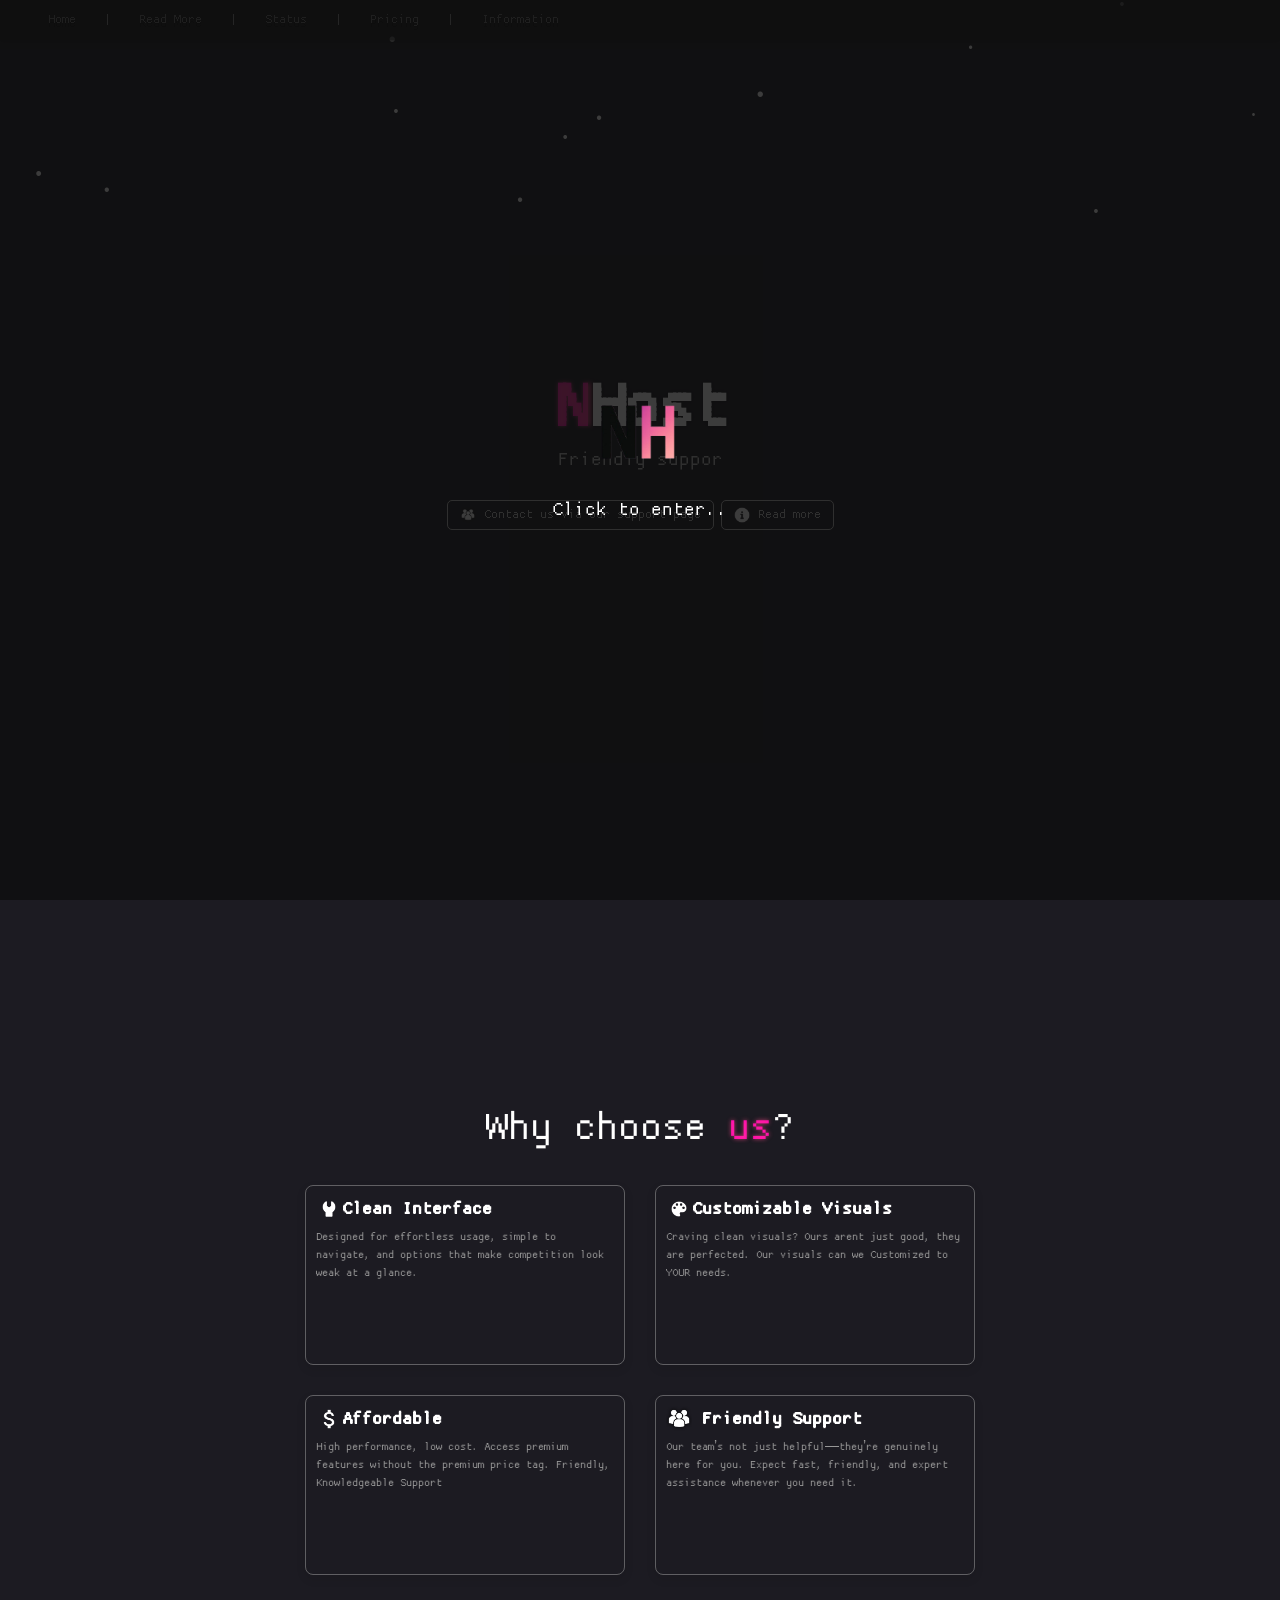
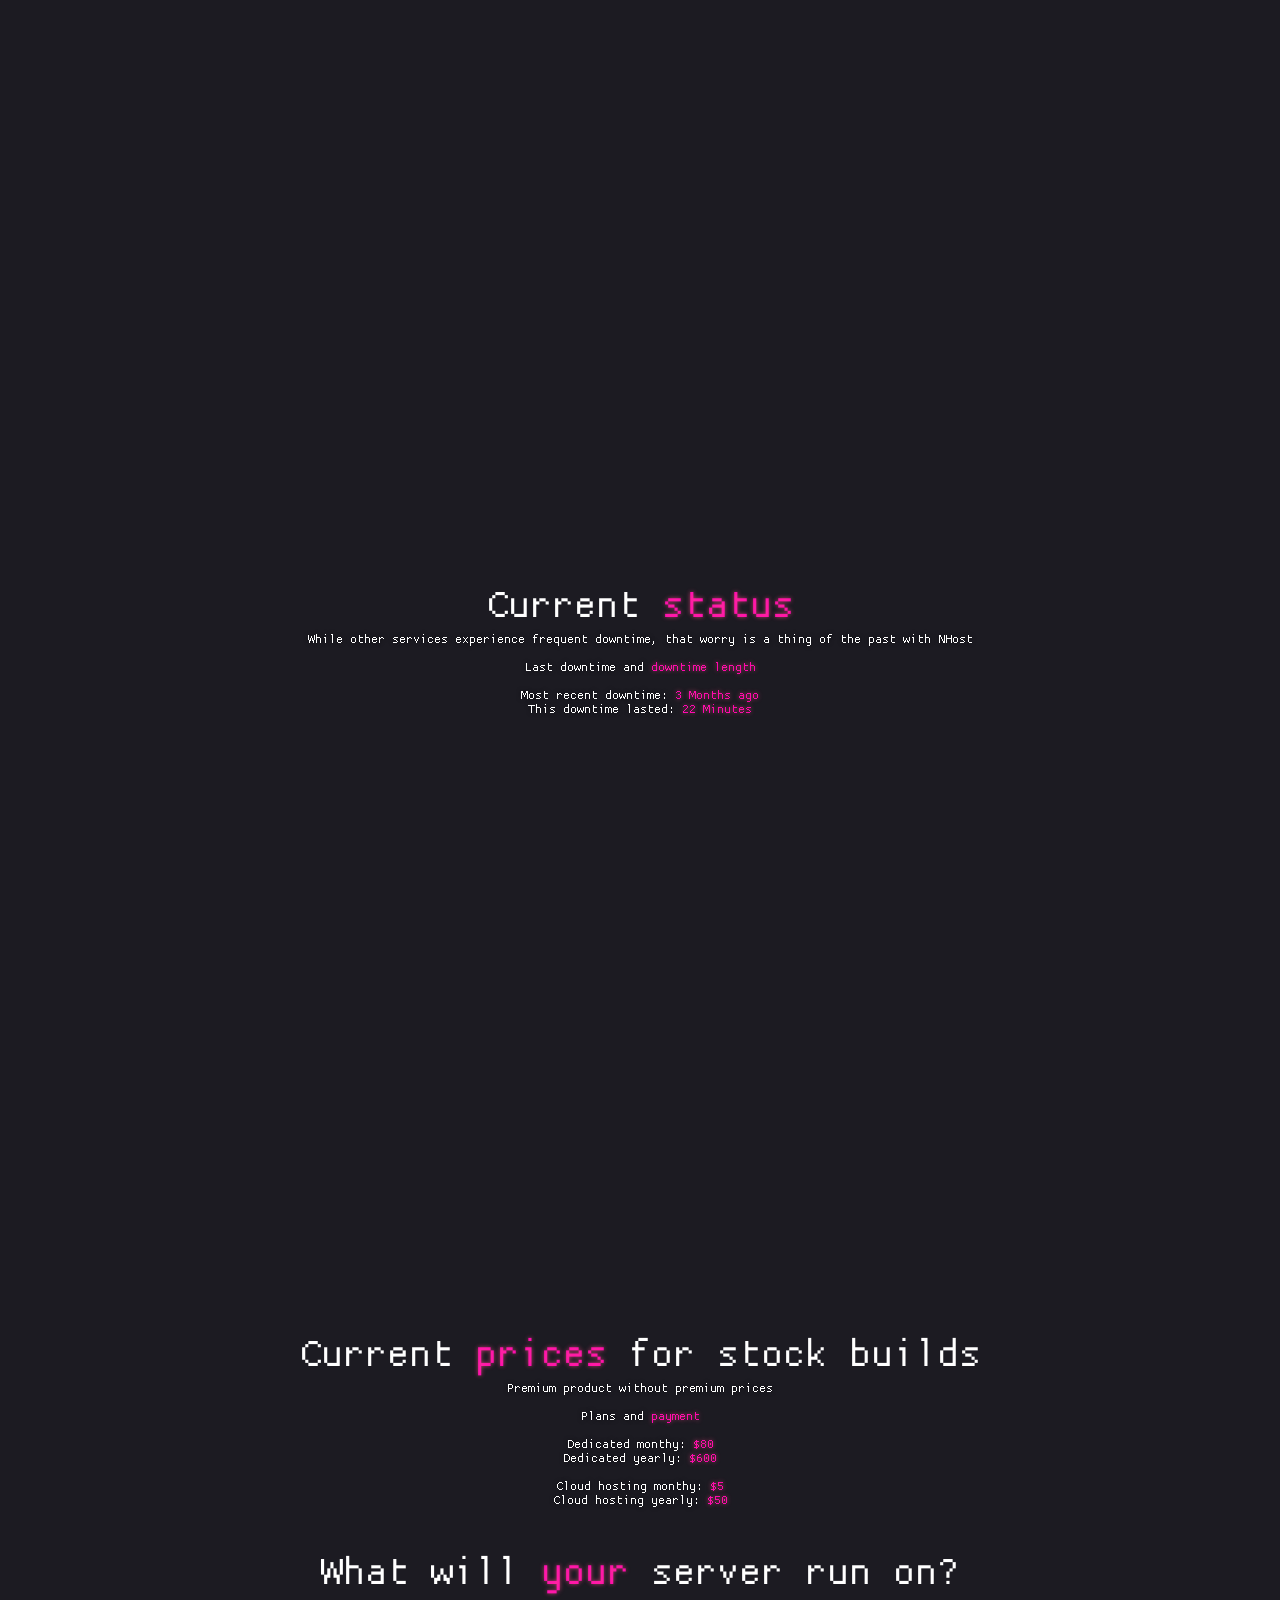
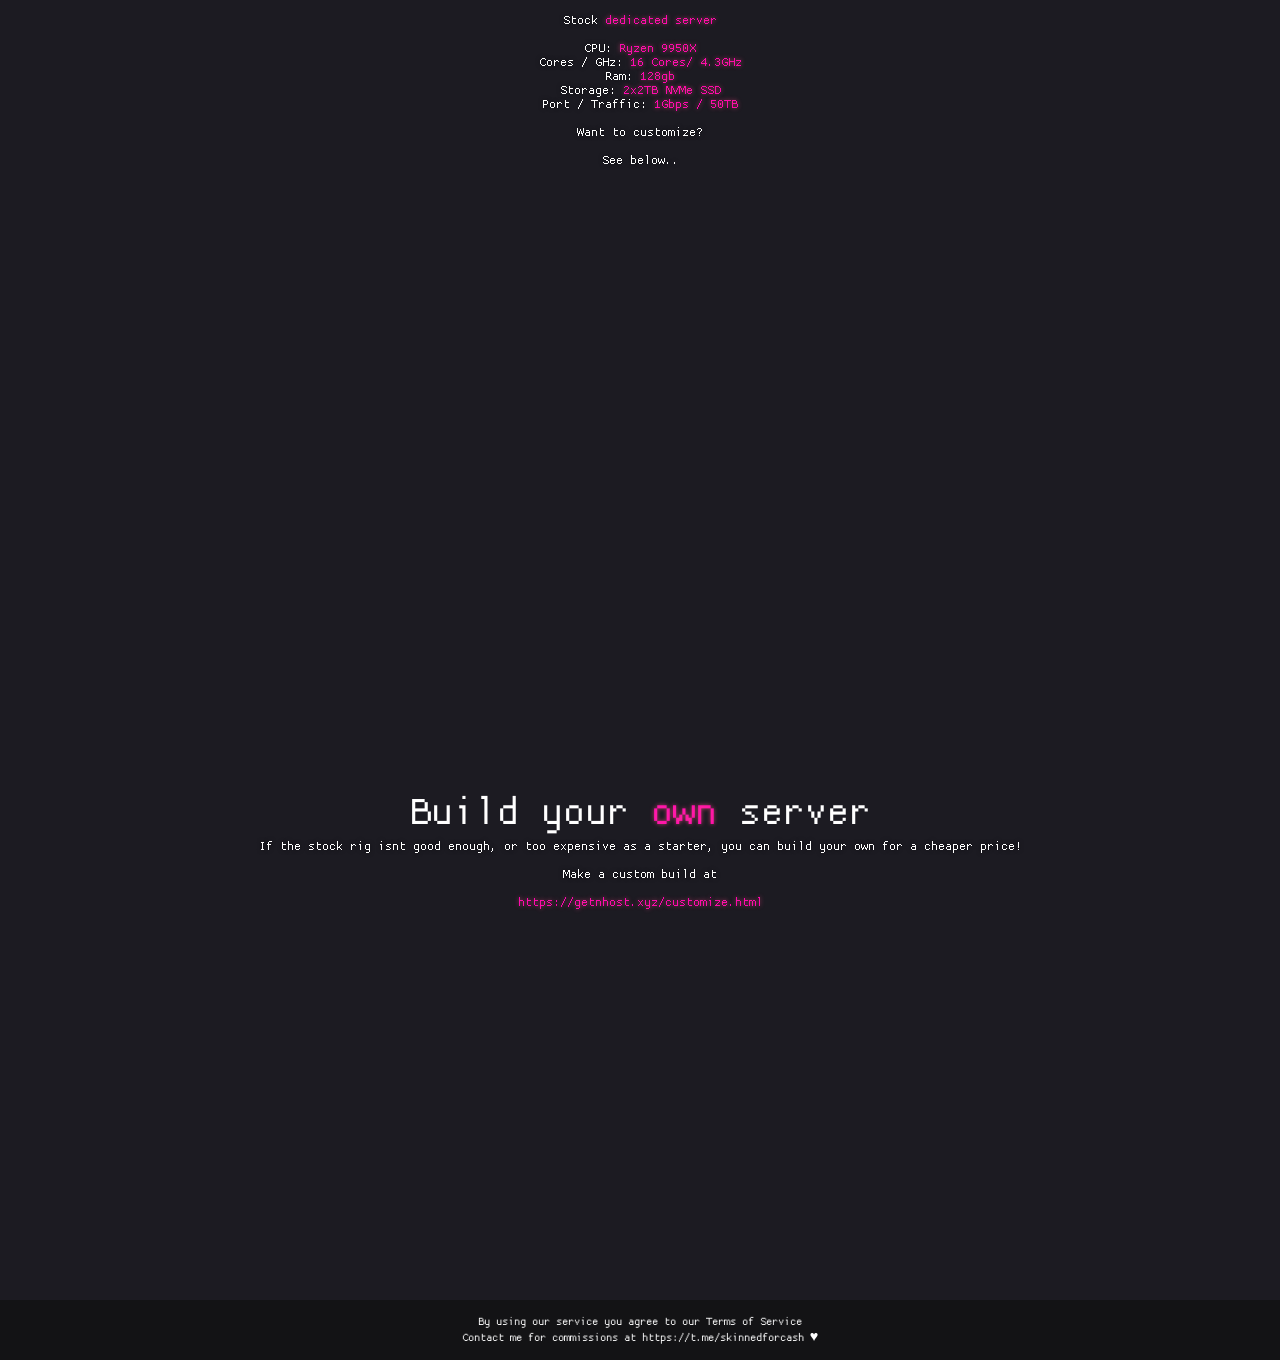
==== index.html @ b9950e57 "Add files via upload" ====
<!DOCTYPE html>
<html lang="en">

<meta http-equiv="content-type" content="text/html;charset=utf-8" />

<head>
  <meta charset="UTF-8" />
  <meta name="viewport" content="width=device-width, initial-scale=1.0" />
  <title>NHost | home
  </title>
  <link rel="stylesheet" href="files/style.css" />
</head>

<body>
  <!-- overlay -->
  <div class="overlay" id="enter">
    <img src="images/image2.png" alt="logo n shi" />
    Click to enter..
  </div>
  <!-- top bar -->
  <div class="top-bar">
    <div class="button-group">

      <button onclick="scroll_to_home_container()">
        Home
      </button>

      <span class="separator">|</span>

      <button onclick="scroll_to_features_container()">
        Read More
      </button>

      <span class="separator">|</span>

      <button onclick="scroll_to_status_container()">
        Status
      </button>

      <span class="separator">|</span>
        <button onclick="scroll_to_pricing_container()">
        Pricing
      </button>

      <span class="separator">|</span>
        <button onclick="scroll_to_information_container()">
        Information
      </button>
    </div>
  </div>

  <!-- start (buttons nd logo shi) -->
  <div class="container" id="home">
    <h1 class="main-title"><span class="gradient">N</span><span class="shadow">Host</span></h1>
    <p class="type"> ... </p>

    <div class="buttons">
      <button class="discord" onclick="window.location.href='mailto:oxycontin@pasted-detected.online'">
        <img src="images/discord_image_2.png" alt="dc" class="button-icon" />
        Contact us via our support page 
      </button>

      <button class="discord" onclick="scroll_to_features_container()">
        <img src="images/info_icon.png" alt="i" class="button-icon" />
        Read more
      </button>
    </div>
  </div>

  <!-- middle (features ig?) -->
  <div class="container" id="features">
    <p class="sub-title"> Why choose <span class="gradient">us</span>?</p>
    <p class="text"></p>

    <div class="grid">
      <div class="block" data-title="one" data-info1="first" data-info2="second">
        <div class="text-container">
          <div class="title"><img src="images/idk_icon.png" alt="dc" class="icon" />Clean Interface</div>
          <div class="info">Designed for effortless usage, simple to navigate, and options that make competition look weak at a glance.
          </div>
        </div>
      </div>

      <div class="block" data-title="two" data-info1="first" data-info2="second">
        <div class="text-container">
          <div class="title"><img src="images/art_icon.png" alt="dc" class="icon" />Customizable Visuals</div>
          <div class="info">Craving clean visuals? Ours arent just good, they are perfected. Our visuals can we Customized to YOUR needs.</div>
        </div>
      </div>

      <div class="block" data-title="three" data-info1="first" data-info2="second">
        <div class="text-container">
          <div class="title"><img src="images/money_icon.png" alt="dc" class="icon" />Affordable</div>
          <div class="info">High performance, low cost. Access premium features without the premium price tag. Friendly,
            Knowledgeable Support</div>
        </div>
      </div>

      <div class="block" data-title="three" data-info1="first" data-info2="second">
        <div class="text-container">
          <div class="title"><img src="images/discord_image_2.png" alt="dc" class="icon" /> Friendly Support</div>
          <div class="info">Our team’s not just helpful—they’re genuinely here for you. Expect fast, friendly, and
            expert assistance whenever you need it.</div>
        </div>
      </div>
    </div>
  </div>

  <!-- end (status nd prices and uh yah) -->
  <div class="container" id="status">
    <p class="sub-title">Current <span class="gradient">status</span></p>
    <p class="text"></p>
    <div>
        <p class="text">While other services experience frequent downtime, that worry is a thing of the past with NHost</p>
        <div>
          <br>
            <p class="text">Last downtime and<span class="gradient"> downtime length </span></p>
            <br>
            <p class="text">Most recent downtime:<span class="gradient"> 3 Months ago</span></p>
            <p class="text">This downtime lasted: <span class = "gradient">22 Minutes</span></p>
          </div>  
    </div>
  </div>

  <div class="container" id="Pricing">
    <p class="sub-title">Current <span class="gradient">prices </span>for stock builds</p>
    <p class="text"></p>
    <div>
        <p class="text">Premium product without premium prices</p>
        <div>
          <br>
            <p class="text">Plans and<span class="gradient"> payment</span></p>
            <br>
            <p class="text">Dedicated monthy:<span class="gradient"> $80</span></p>
            <p class="text">Dedicated yearly: <span class = "gradient"> $600</span></p>
            <br>
            <p class="text">Cloud hosting monthy:<span class="gradient"> $5</span></p>
            <p class="text">Cloud hosting yearly: <span class = "gradient"> $50</span></p>
        </div>  
    </div>
    <br>
    <br>
    <br>
    <p class="sub-title">What will <span class="gradient">your</span> server run on?</p>
    <p class="text"></p>
    <div>
        <div>
          <br>
            <p class="text">Stock<span class="gradient"> dedicated server</span></p>
            <br>
            <p class="text">CPU:<span class="gradient"> Ryzen 9950X</span></p>
            <p class="text">Cores / GHz: <span class = "gradient"> 16 Cores/ 4.3GHz</span></p>
            <p class="text">Ram: <span class = "gradient"> 128gb</span></p>
            <p class="text">Storage: <span class = "gradient"> 2x2TB NVMe SSD</span></p>
            <p class="text">Port / Traffic: <span class = "gradient"> 1Gbps / 50TB</span></p>
          <br>
          <p class="text">Want to customize?</p>
            <br>
          <p class="text">See below..</p>
        </div>  
    </div>
  </div>

   <div class="container" id="information">
    <p class="sub-title">Build your <span class="gradient">own</span> server</p>
    <p class="text"></p>
    <div>
        <p class="text">If the stock rig isnt good enough, or too expensive as a starter, you can build your own for a cheaper price!</p>
        <div>
          <br>
            <p class="text">Make a custom build at</p>
            <br>
            <p class="gradient">https://getnhost.xyz/customize.html</p> <!-- im not coding ts LOL, idk how to do dropdowns in HTML -->
          </div>  
    </div>
  </div>

  <!-- footer (TOS stuffs)-->
  <footer class="footer">
    <p>By using our service you agree to our Terms of Service</p>
    <p>Contact me for commissions at https://t.me/skinnedforcash ♥</p>
  </footer>

  <script src="files/snow.js"></script>
  <script src="files/main.js"></script>
</body>

</html>
---- files/style.css ----
@font-face {
  font-family: 'font1';
  src: url('../fonts/ProggyClean.ttf') format('truetype');
  font-weight: normal;
  font-style: normal;
}

@font-face {
  font-family: 'font2';
  src: url('../fonts/smallest_pixel-7.ttf') format('truetype');
  font-weight: normal;
  font-style: normal;
}

* {
  margin: 0;
  padding: 0;
  box-sizing: border-box;
}

body, html {
  background-color: #1c1b22;
  height: 100%;
  font-family: 'font1', sans-serif;
  color: #bdbdbd;
}

.container {
  height: 100%;
  align-items: center;
  justify-content: center;
  text-align: center;
  padding: 20px;
  display: flex;
  flex-direction: column;
}

.overlay {
  position: fixed;
  top: 0;
  left: 0;
  width: 100vw;
  height: 100vh;
  background: rgba(14, 14, 14, 0.808);
  display: flex;
  flex-direction: column;
  justify-content: center;
  align-items: center;
  color: white;
  font-size: clamp(12px, 10vw, 24px);
  z-index: 9999;
  transition: opacity 0.5s ease;
  cursor: pointer;
}

.overlay img {
  max-width: 120px;
  margin-bottom: 20px;
  user-select: none;
  pointer-events: none
}
  
.overlay.fade-out {
  opacity: 0;
  pointer-events: none;
}

.top-bar {
  position: fixed;
  top: 0;
  left: 0;
  width: 100%;
  z-index: 1000;
  display: flex;
  align-items: center;
  padding: 0.3rem 2rem;
  background-color: #111111b3;
  box-shadow: 0 2px 5px #111111b3
}

.button-group {
  display: flex;
  align-items: center; /* ensures vertical centering */
  gap: 0.5rem;
}

.button-group button {
  font-family: "font1", monospace;
  padding: 0.5rem 1rem;
  font-size: 1rem;
  border: none;
  border-radius: 4px;
  cursor: pointer;
  background-color: transparent;
  color: rgb(107, 107, 107);
  text-shadow: #0000007c 0 4px;
  transition: color 0.3s;
  transition: text-shadow 0.3s;
}

.separator {
  display: flex;
  align-items: center;
  justify-content: center;
  height: 100%;
  color: #888;
  font-size: 1rem;
  padding: 0 0.25rem;
}

.button-group button:hover {
  color: #FF00B9;
  text-shadow: #FF00B9 0 0 4px;
}

.main-title {
  font-size: clamp(40px, 10vw, 80px);
  color: #ffffff;
  line-height: 1;
  margin-bottom: 0;
}

.sub-title {
  font-size: clamp(25px, 10vw, 50px);
  color: #fff;
  line-height: 1;
  text-align: center;
}

.text {
  color: #ffffff;
  font-size: 0.8  rem;
  font-family: "font1", monospace;
  text-shadow: 0 0 4px rgba(7, 7, 7, 0.568);
}

.type {
  font-size: clamp(12px, 10vw, 24px);
  color: #bdbdbd;
  margin-bottom: 30px;
  text-align: center;
  white-space: normal;
}

.discord {
  font-size: 1rem;
  font-family: 'font1', sans-serif;
  background-color: transparent;
  color: #bdbdbd;
  border: 1px solid #bdbdbd;
  padding: 6px 12px;
  border-radius: 5px;
  cursor: pointer;
  transition: border 0.3s ease, transform 0.2s ease;
  display: inline-flex;
  align-items: center;
  gap: 8px;
}

.discord:hover {
  border: 1px solid #7bafe5;
  color: #7bafe5;
  text-shadow: 0 0 4px #7bafe5;
}

.discord .button-icon {
  width: 16px;
  height: 16px;
  transition: transform 0.3s ease, filter 0.3s ease;
}

.discord:hover .button-icon {
  filter: invert(33%) sepia(100%) saturate(500%) hue-rotate(180deg) brightness(90%);
  transform: scale(1.1);
}

.gradient {
  background: linear-gradient(270deg, #ff0080, #FF00B9);
  text-shadow: 0 0 4px rgba(255, 72, 139, 0.7);
  background-size: 800% 800%;
  -webkit-background-clip: text;
  -webkit-text-fill-color: transparent;
  animation: shift 10s ease infinite;
}

.shadow {
  text-shadow: 0 0 4px rgba(0, 0, 0, 0.54);
}

.grid {
  display: grid;
  grid-template-columns: repeat(2, 320px);
  grid-template-rows: repeat(2, 180px);
  gap: 30px;
  margin-top: 30px;
  padding-bottom: 20px;
}

.block {
  background: transparent;
  border: 1px solid #9999998a;
  border-radius: 8px;
  box-shadow: 0 4px 10px rgba(0,0,0,0.1);
  padding: 10px 10px;
  display: flex;
  align-items: flex-start;
  gap: 10px;
  cursor: pointer;
  transition: box-shadow 0.2s ease;
  transition: border 0.5s ease;
}

.text-container {
  display: flex;
  flex-direction: column;
  justify-content: flex-start;
  user-select: none;
}

.block .title {
  text-align: left;
  font-size: 22px;
  font-weight: 700;
  margin-bottom: 6px;
  line-height: 1.2;
  color: #fff;
}

.block .icon {
  color: #ff0000;
  width: 26px;
  height: 26px;
  display: inline-flex;
  align-items:normal;
  justify-content: center;
  vertical-align: middle;
}

.block .info {
  text-align: left;
  font-size: 14px;
  color: #999;
  line-height: 1.3;
  margin-bottom: 4px;
}

.block:hover {
  border: 1.4px solid #FF00B988;
  box-shadow: 0 10px 20px rgba(0,0,0,0.2);
  transition: border 0.5s ease;
}

.block:hover .icon {
  filter: invert(25%) sepia(79%) saturate(5982%) hue-rotate(320deg) brightness(90%) contrast(91%);
  transform: scale(1.1);
  transition: filter 0.5s ease;
}

.block:hover .title {
  color: #dc5662;
  text-shadow: 0 0 4px rgba(255, 72, 139, 0.7);
  transition: color 0.5s ease;
}

.block:hover .info {
  color: #ffffff;
  text-shadow: 0 0 4px rgba(7, 7, 7, 0.568);
  transition: color 0.5s ease;
}

.area {
  border: 1px solid #9999998a;
  display: flex;
  justify-content: space-between;
  align-items: flex-start;
  background-color: transparent;
  border-radius: 12px;
  box-shadow: 0 4px 8px #0000002d;
  padding: 20px;
  margin-bottom: 20px;
  margin-top: 25px;
  transition: border 0.5s ease;
  transition: box-shadow 0.5s ease;
}

.area:hover {
  border: 1.4px solid #FF00B988;
  box-shadow: 0 10px 20px #FF00B941;
}

.area img {
  width: 70px;
  height: 70px;
  border-radius: 8px;
  object-fit: cover;
  margin-right: 20px;
}

.content {
  flex-grow: 1;
}

.content .title {
  text-align: left;
  color: #fff;
  text-shadow: 0 0 4px #202020;
  transition: color 0.5s ease;
  transition: text-shadow 0.5s ease;
}

.area:hover .title {
  color: #dc5662;
  text-shadow: 0 0 4px #FF00B9;
}

.status {
  text-align: right;
}

.status span {
  display: block;
  margin-bottom: 4px;
}

.footer {
  text-align: center;
  padding: 1rem;
  color: #fff;
  background-color: #111111b3;
  font-size: 0.9rem;
  position: relative;
  z-index: 10;
}

@keyframes shift {
  0% {
    background-position: 0% 50%;
  }
  50% {
    background-position: 100% 50%;
  }
  100% {
    background-position: 0% 50%;
  }
}
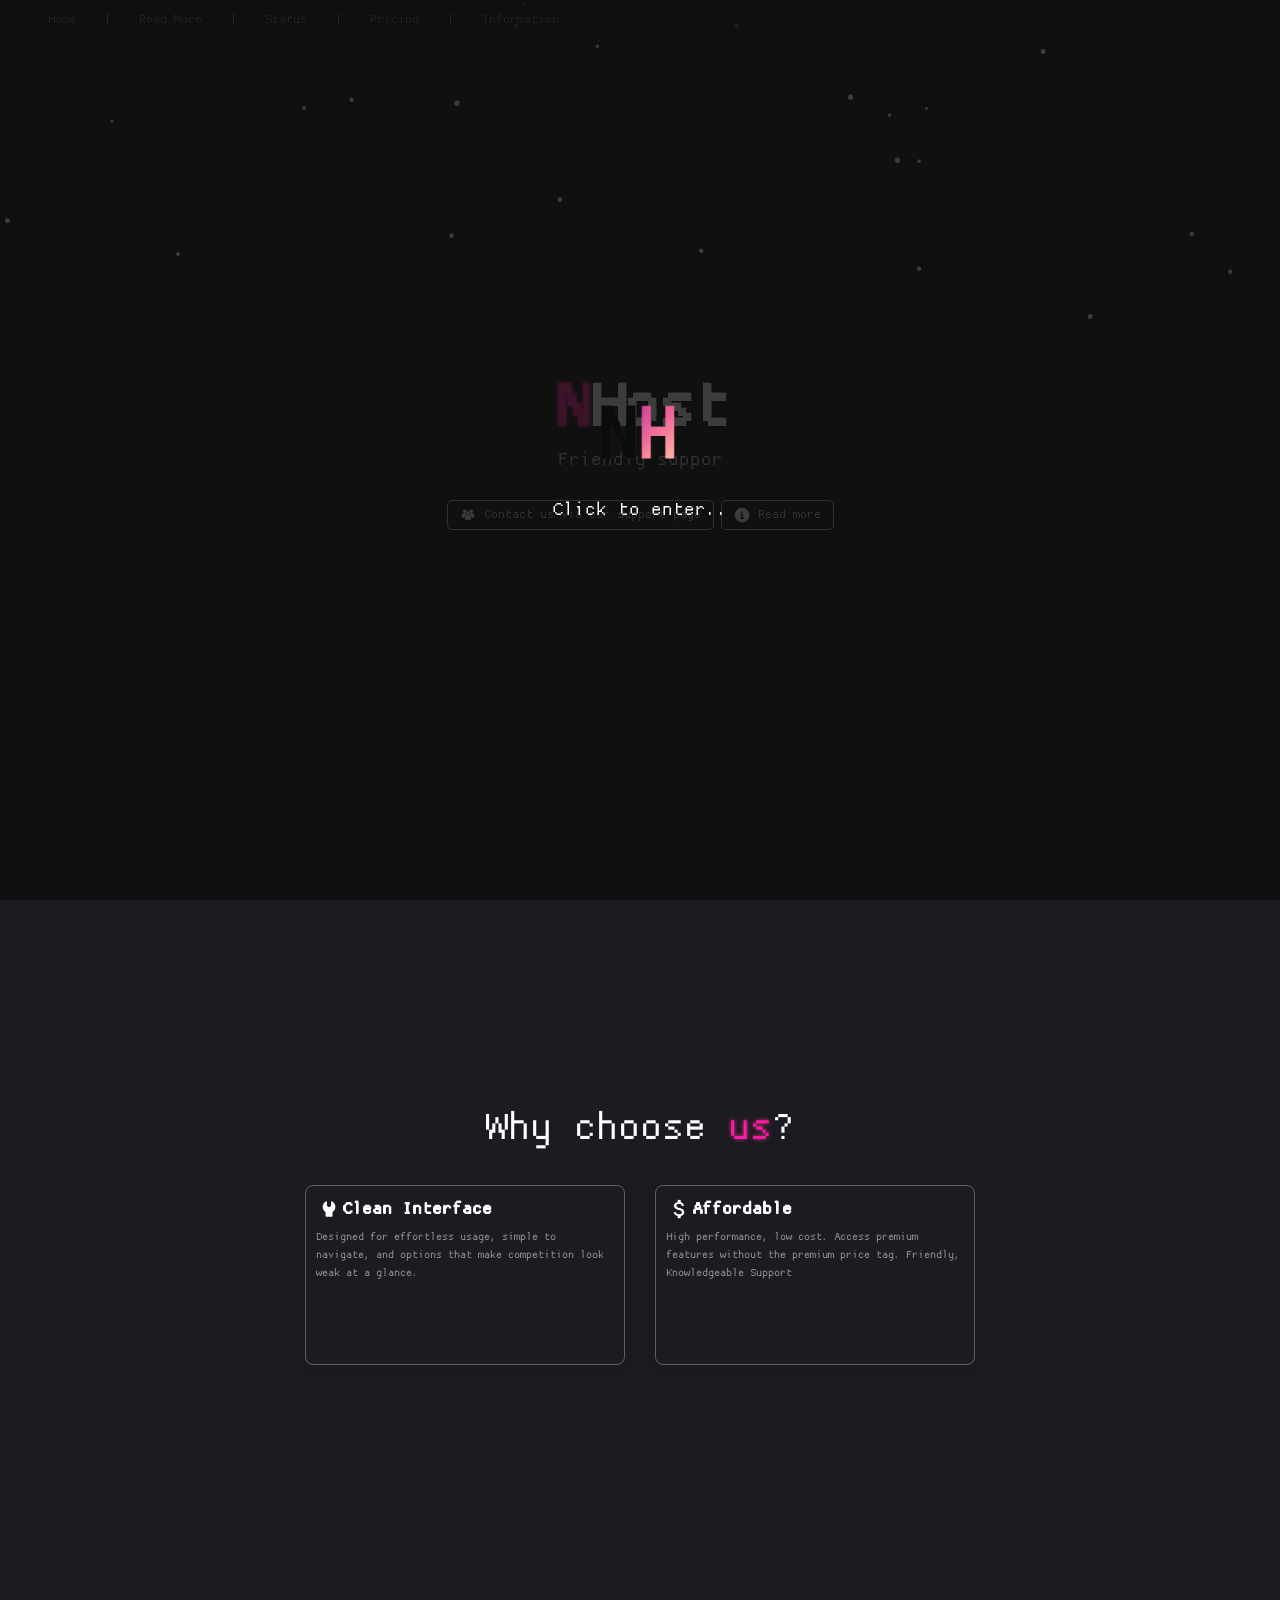
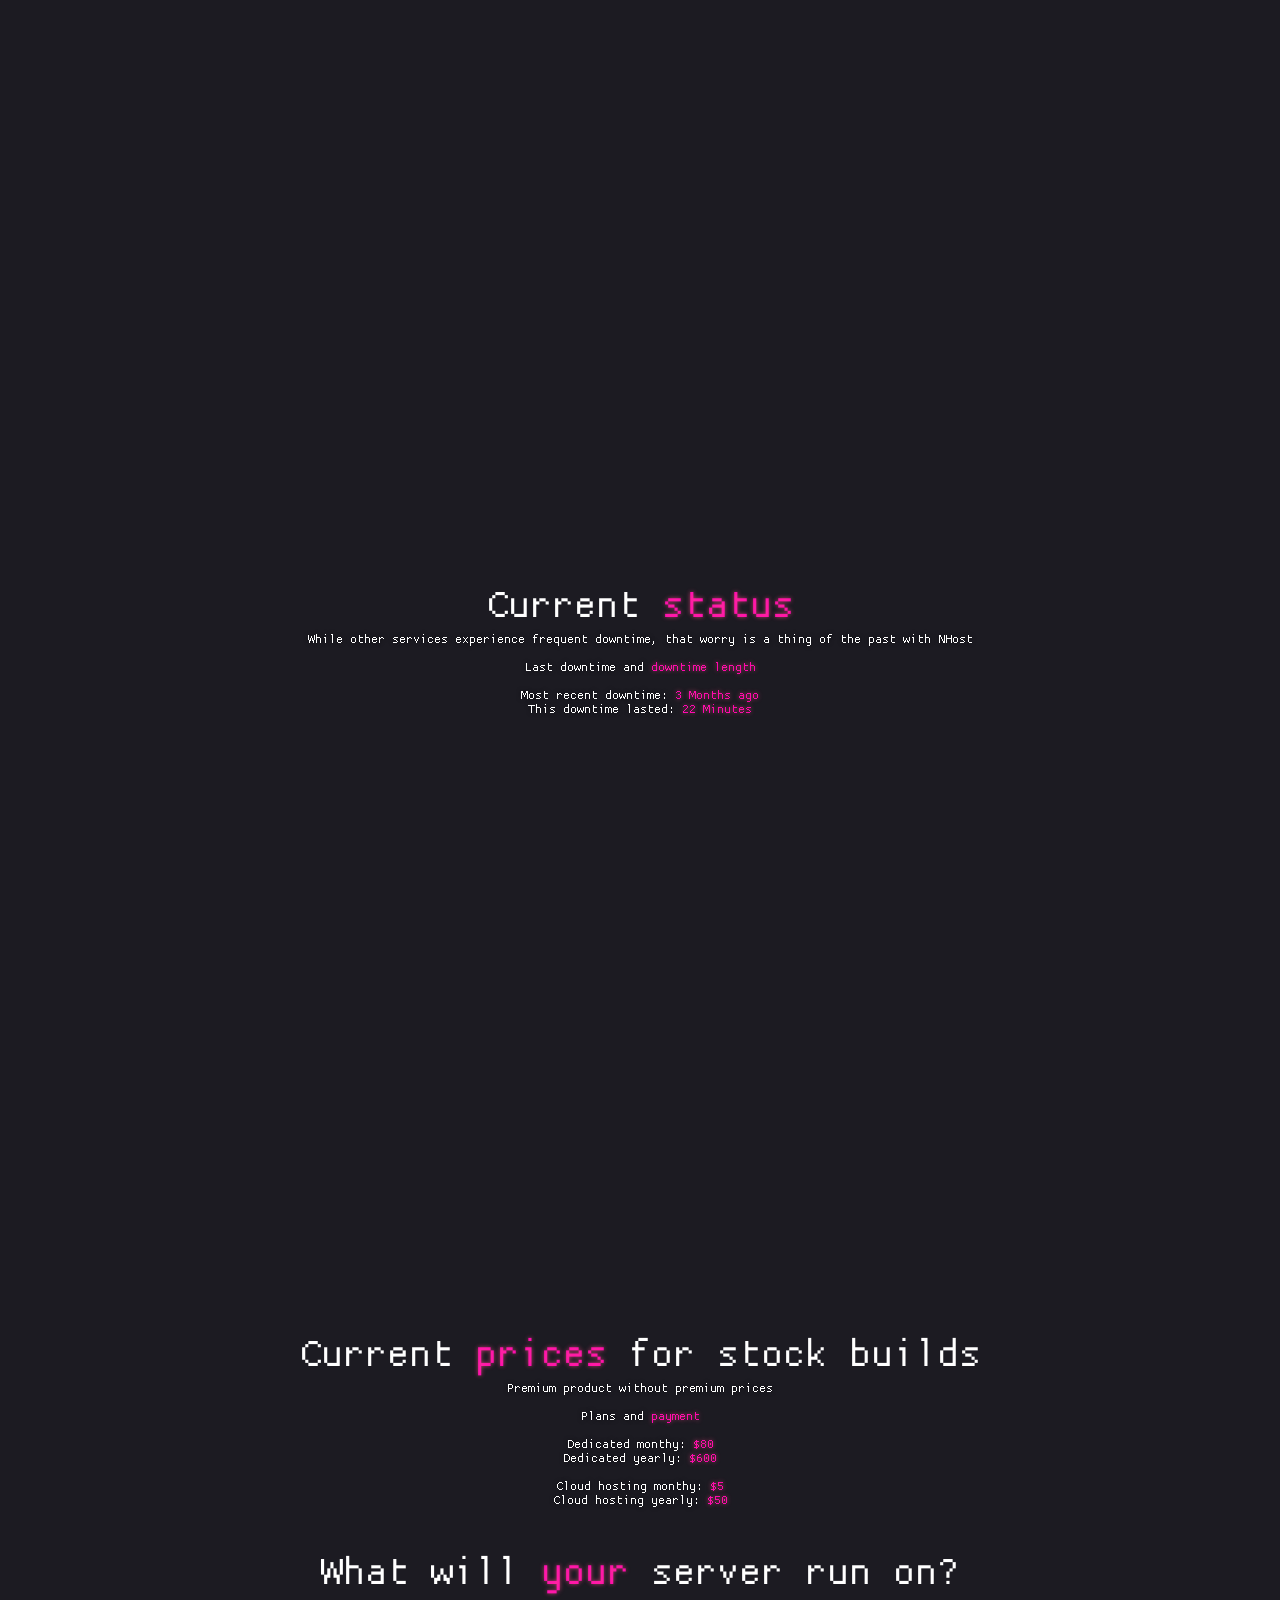
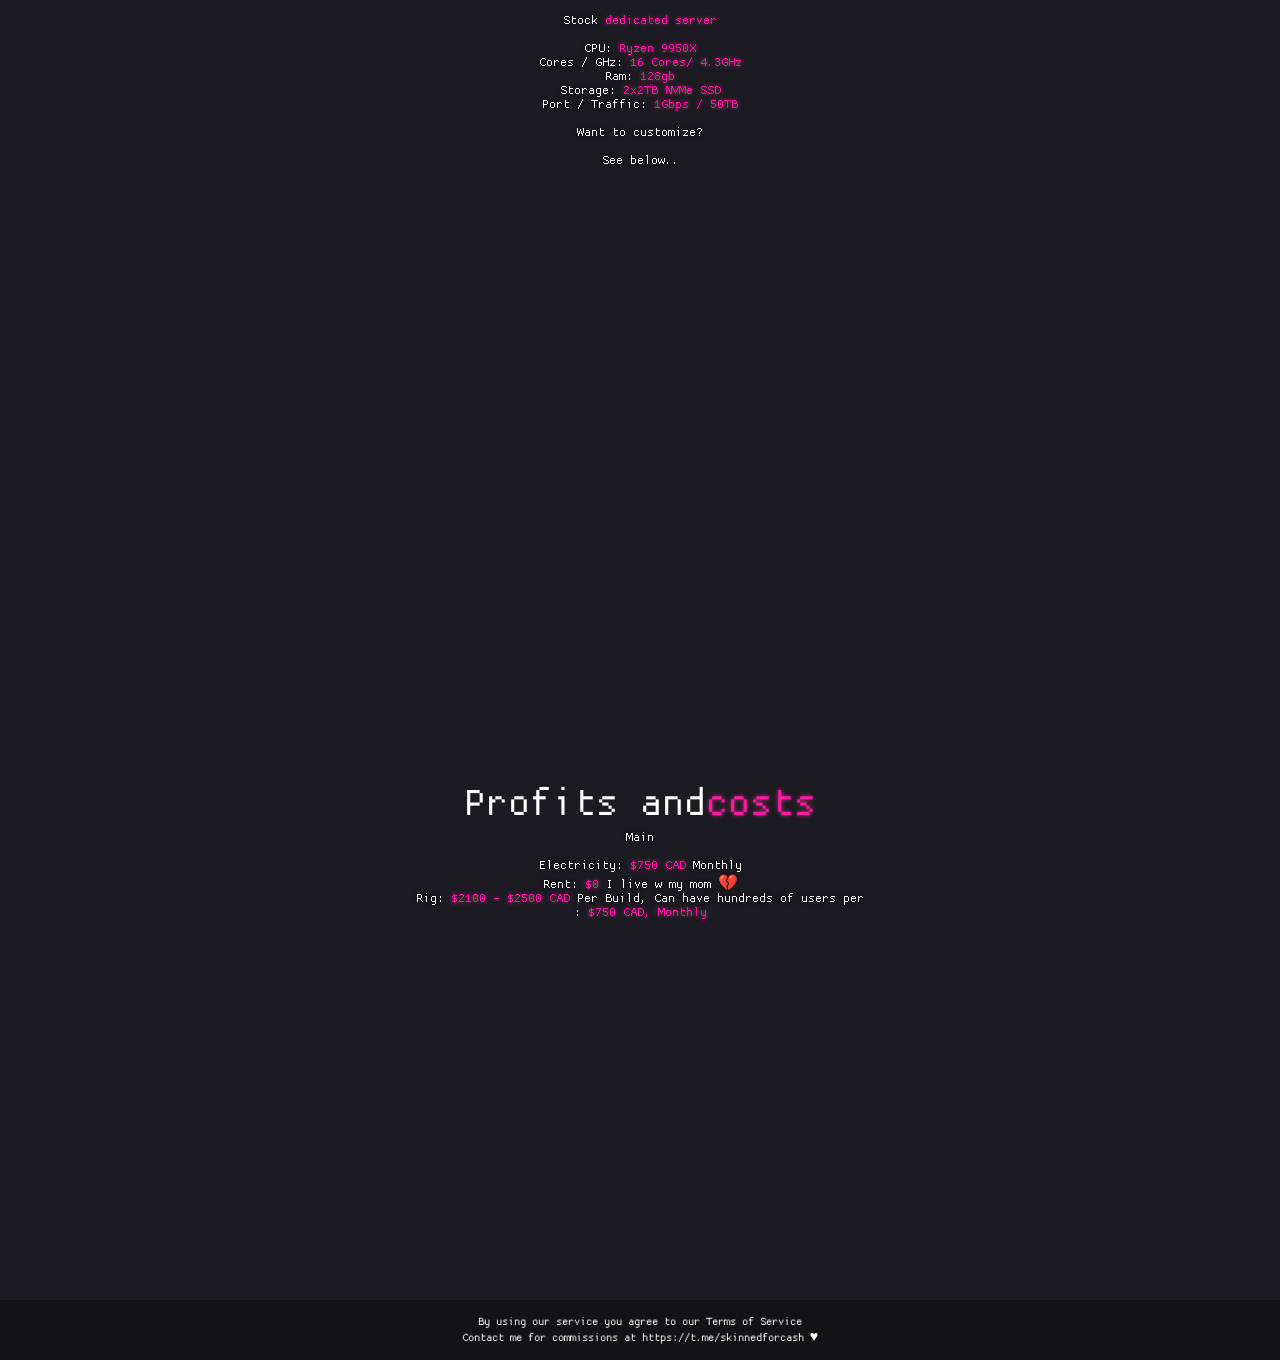
==== commit ec282bbc: "Update index.html" ====
--- a/index.html
+++ b/index.html
@@ -81,26 +81,11 @@
         </div>
       </div>
 
-      <div class="block" data-title="two" data-info1="first" data-info2="second">
-        <div class="text-container">
-          <div class="title"><img src="images/art_icon.png" alt="dc" class="icon" />Customizable Visuals</div>
-          <div class="info">Craving clean visuals? Ours arent just good, they are perfected. Our visuals can we Customized to YOUR needs.</div>
-        </div>
-      </div>
-
       <div class="block" data-title="three" data-info1="first" data-info2="second">
         <div class="text-container">
           <div class="title"><img src="images/money_icon.png" alt="dc" class="icon" />Affordable</div>
           <div class="info">High performance, low cost. Access premium features without the premium price tag. Friendly,
             Knowledgeable Support</div>
-        </div>
-      </div>
-
-      <div class="block" data-title="three" data-info1="first" data-info2="second">
-        <div class="text-container">
-          <div class="title"><img src="images/discord_image_2.png" alt="dc" class="icon" /> Friendly Support</div>
-          <div class="info">Our team’s not just helpful—they’re genuinely here for you. Expect fast, friendly, and
-            expert assistance whenever you need it.</div>
         </div>
       </div>
     </div>
@@ -162,15 +147,16 @@
   </div>
 
    <div class="container" id="information">
-    <p class="sub-title">Build your <span class="gradient">own</span> server</p>
+    <p class="sub-title">Profits and<span class="gradient">costs</span></p>
     <p class="text"></p>
     <div>
-        <p class="text">If the stock rig isnt good enough, or too expensive as a starter, you can build your own for a cheaper price!</p>
+        <p class="text">Main</p>
         <div>
           <br>
-            <p class="text">Make a custom build at</p>
-            <br>
-            <p class="gradient">https://getnhost.xyz/customize.html</p> <!-- im not coding ts LOL, idk how to do dropdowns in HTML -->
+            <p class="text">Electricity:<span class="gradient"> $750 CAD</span> Monthly</p>
+            <p class="text">Rent:<span class="gradient"> $0</span> I live w my mom 💔</p>
+            <p class="text">Rig:<span class="gradient"> $2100 - $2500 CAD</span> Per Build, Can have hundreds of users per</p>
+            <p class="text">:<span class="gradient"> $750 CAD, Monthly</span></p>
           </div>  
     </div>
   </div>
@@ -185,4 +171,4 @@
   <script src="files/main.js"></script>
 </body>
 
-</html>+</html>
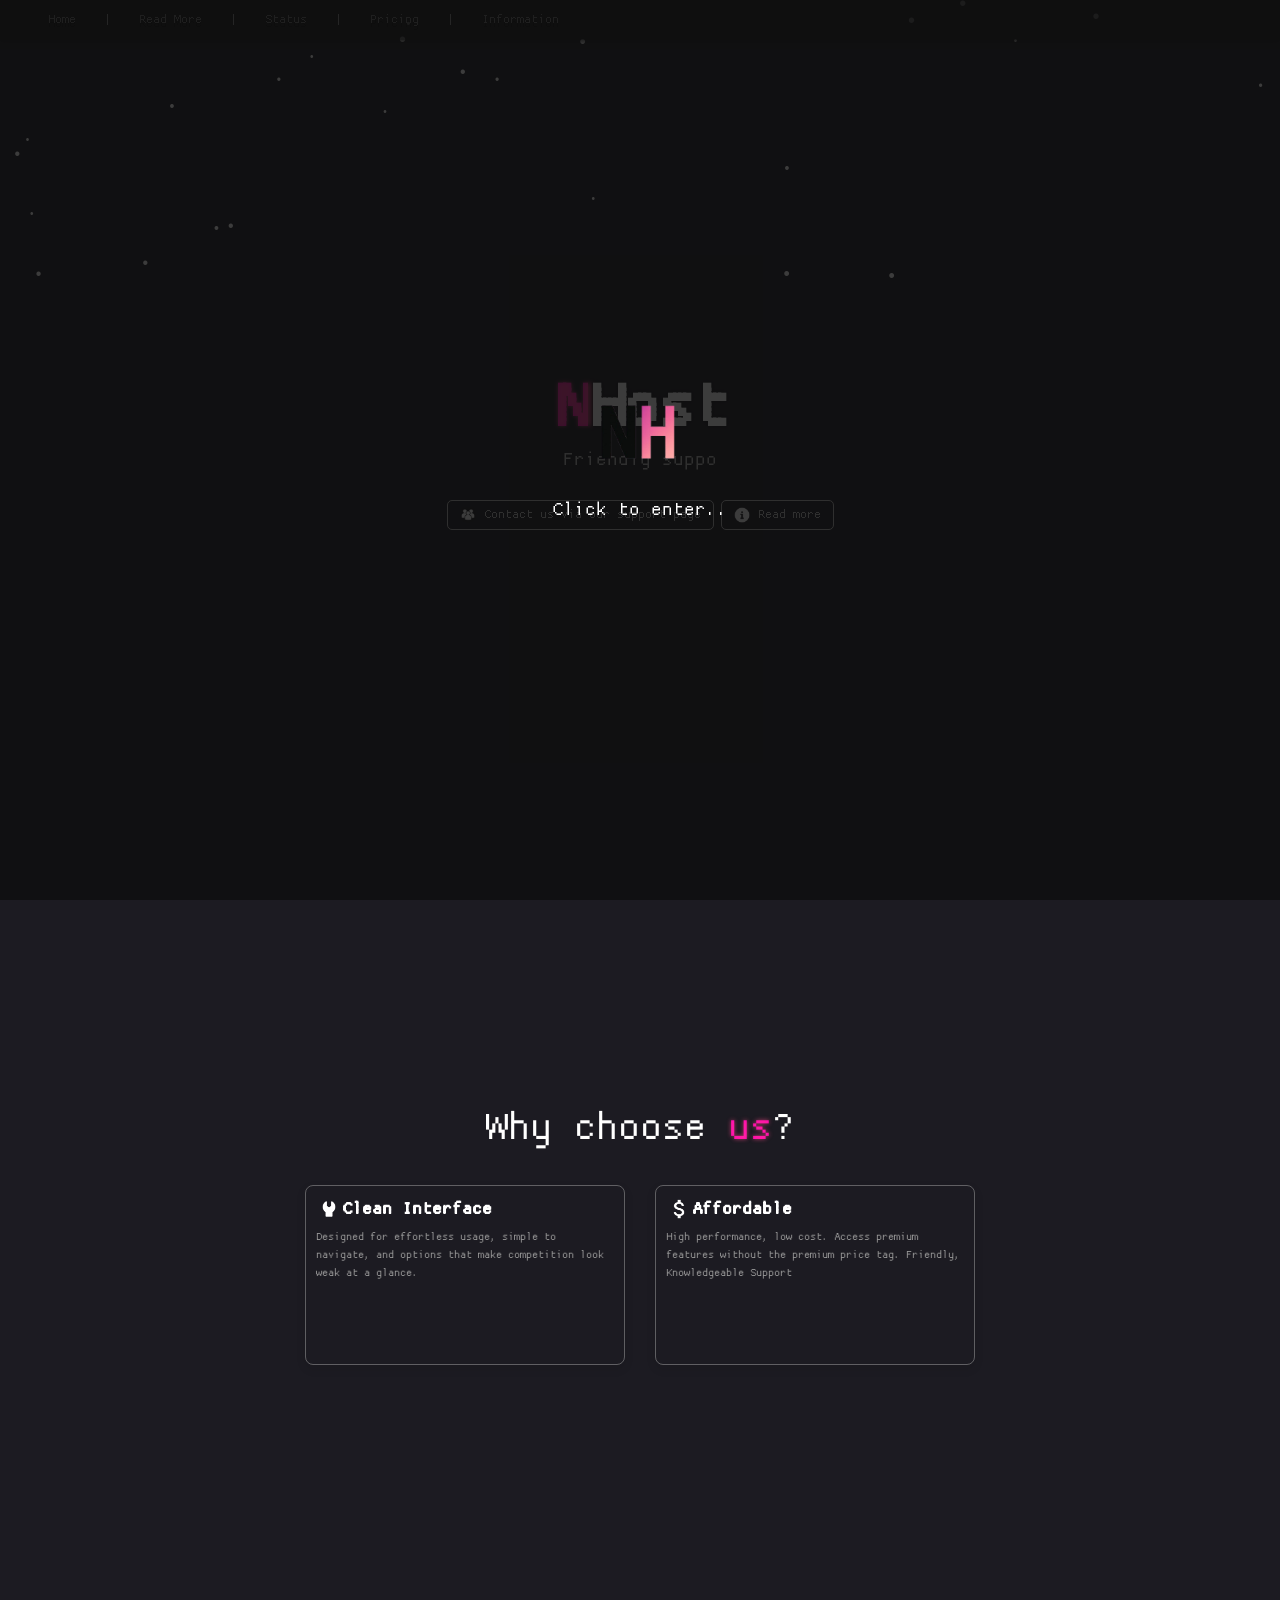
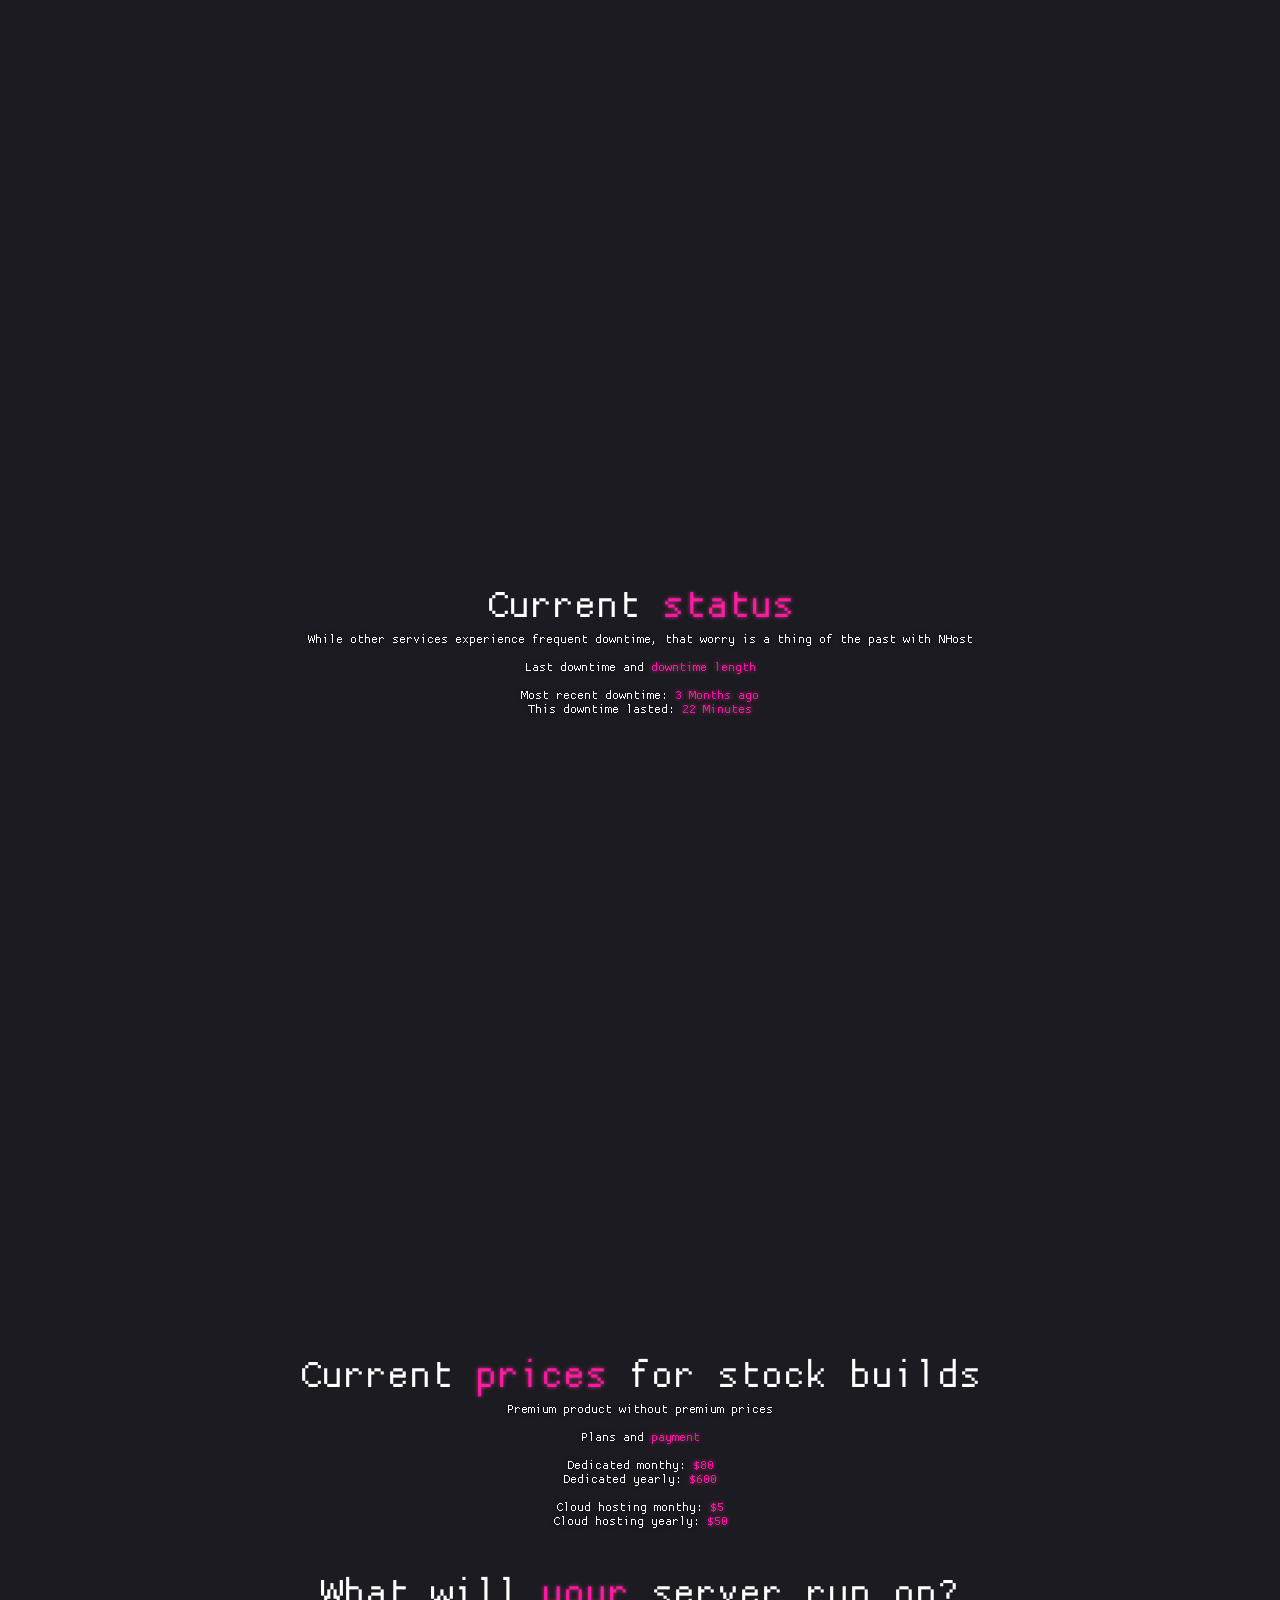
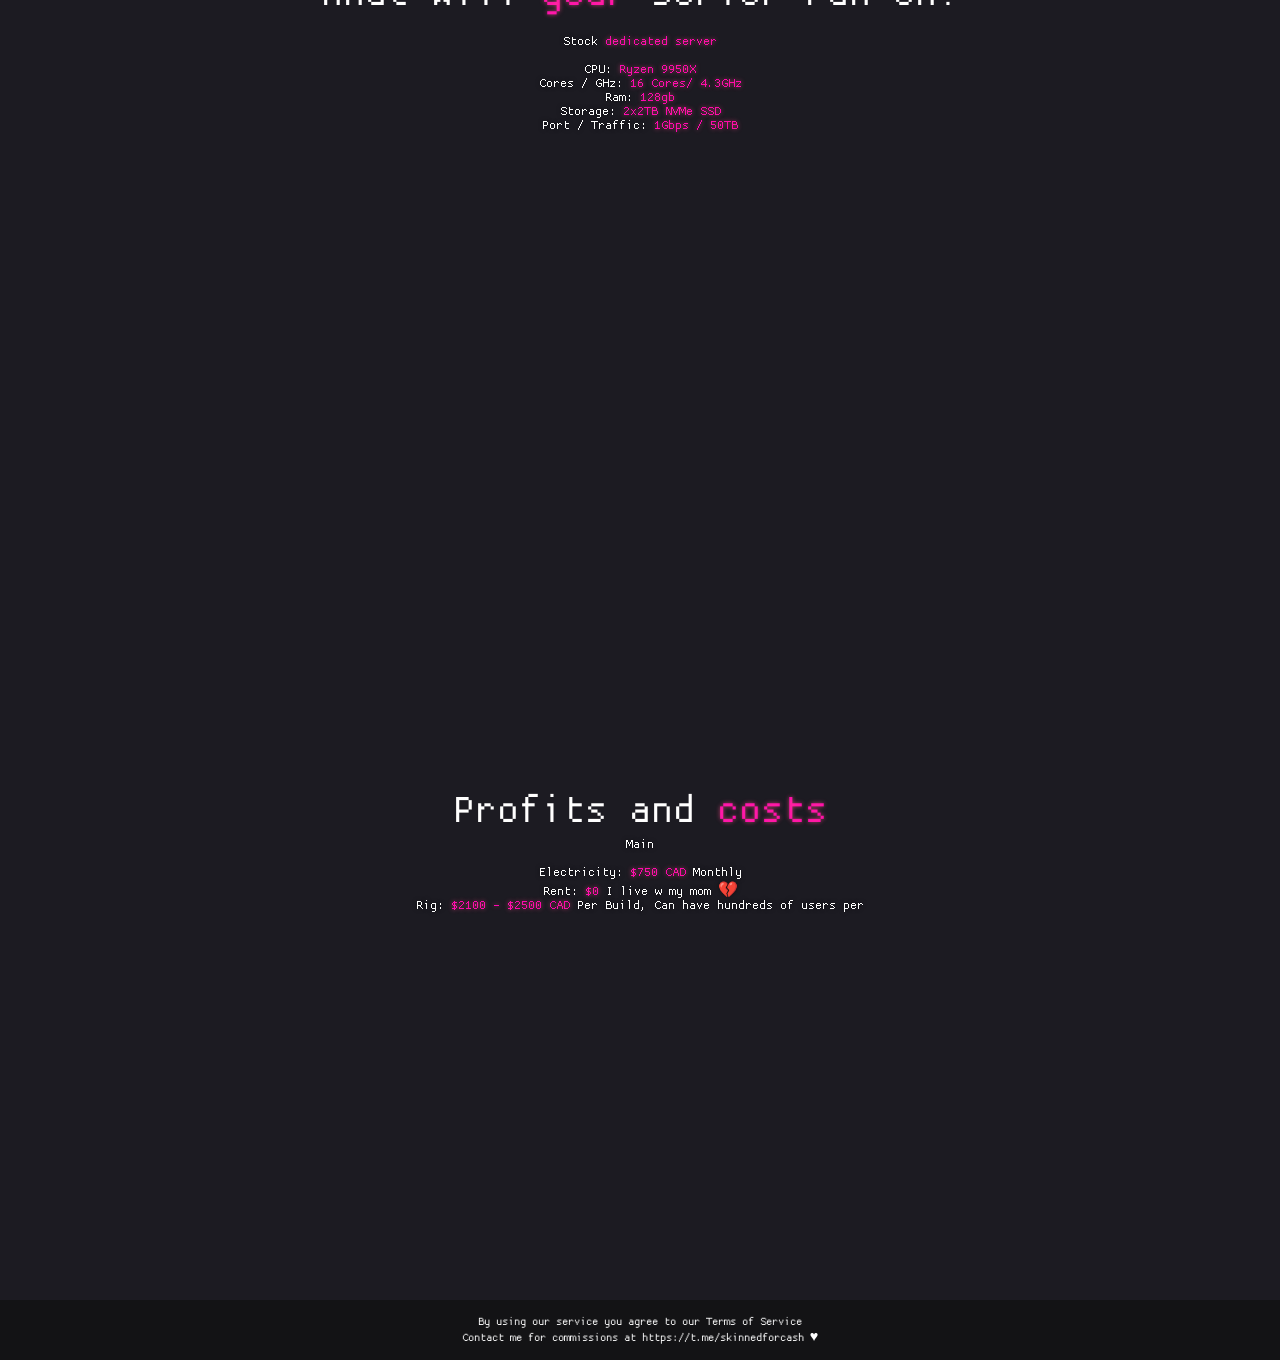
==== commit 6f78b9c6: "Update index.html" ====
--- a/index.html
+++ b/index.html
@@ -139,15 +139,12 @@
             <p class="text">Storage: <span class = "gradient"> 2x2TB NVMe SSD</span></p>
             <p class="text">Port / Traffic: <span class = "gradient"> 1Gbps / 50TB</span></p>
           <br>
-          <p class="text">Want to customize?</p>
-            <br>
-          <p class="text">See below..</p>
         </div>  
     </div>
   </div>
 
    <div class="container" id="information">
-    <p class="sub-title">Profits and<span class="gradient">costs</span></p>
+    <p class="sub-title">Profits and<span class="gradient"> costs</span></p>
     <p class="text"></p>
     <div>
         <p class="text">Main</p>
@@ -156,7 +153,6 @@
             <p class="text">Electricity:<span class="gradient"> $750 CAD</span> Monthly</p>
             <p class="text">Rent:<span class="gradient"> $0</span> I live w my mom 💔</p>
             <p class="text">Rig:<span class="gradient"> $2100 - $2500 CAD</span> Per Build, Can have hundreds of users per</p>
-            <p class="text">:<span class="gradient"> $750 CAD, Monthly</span></p>
           </div>  
     </div>
   </div>
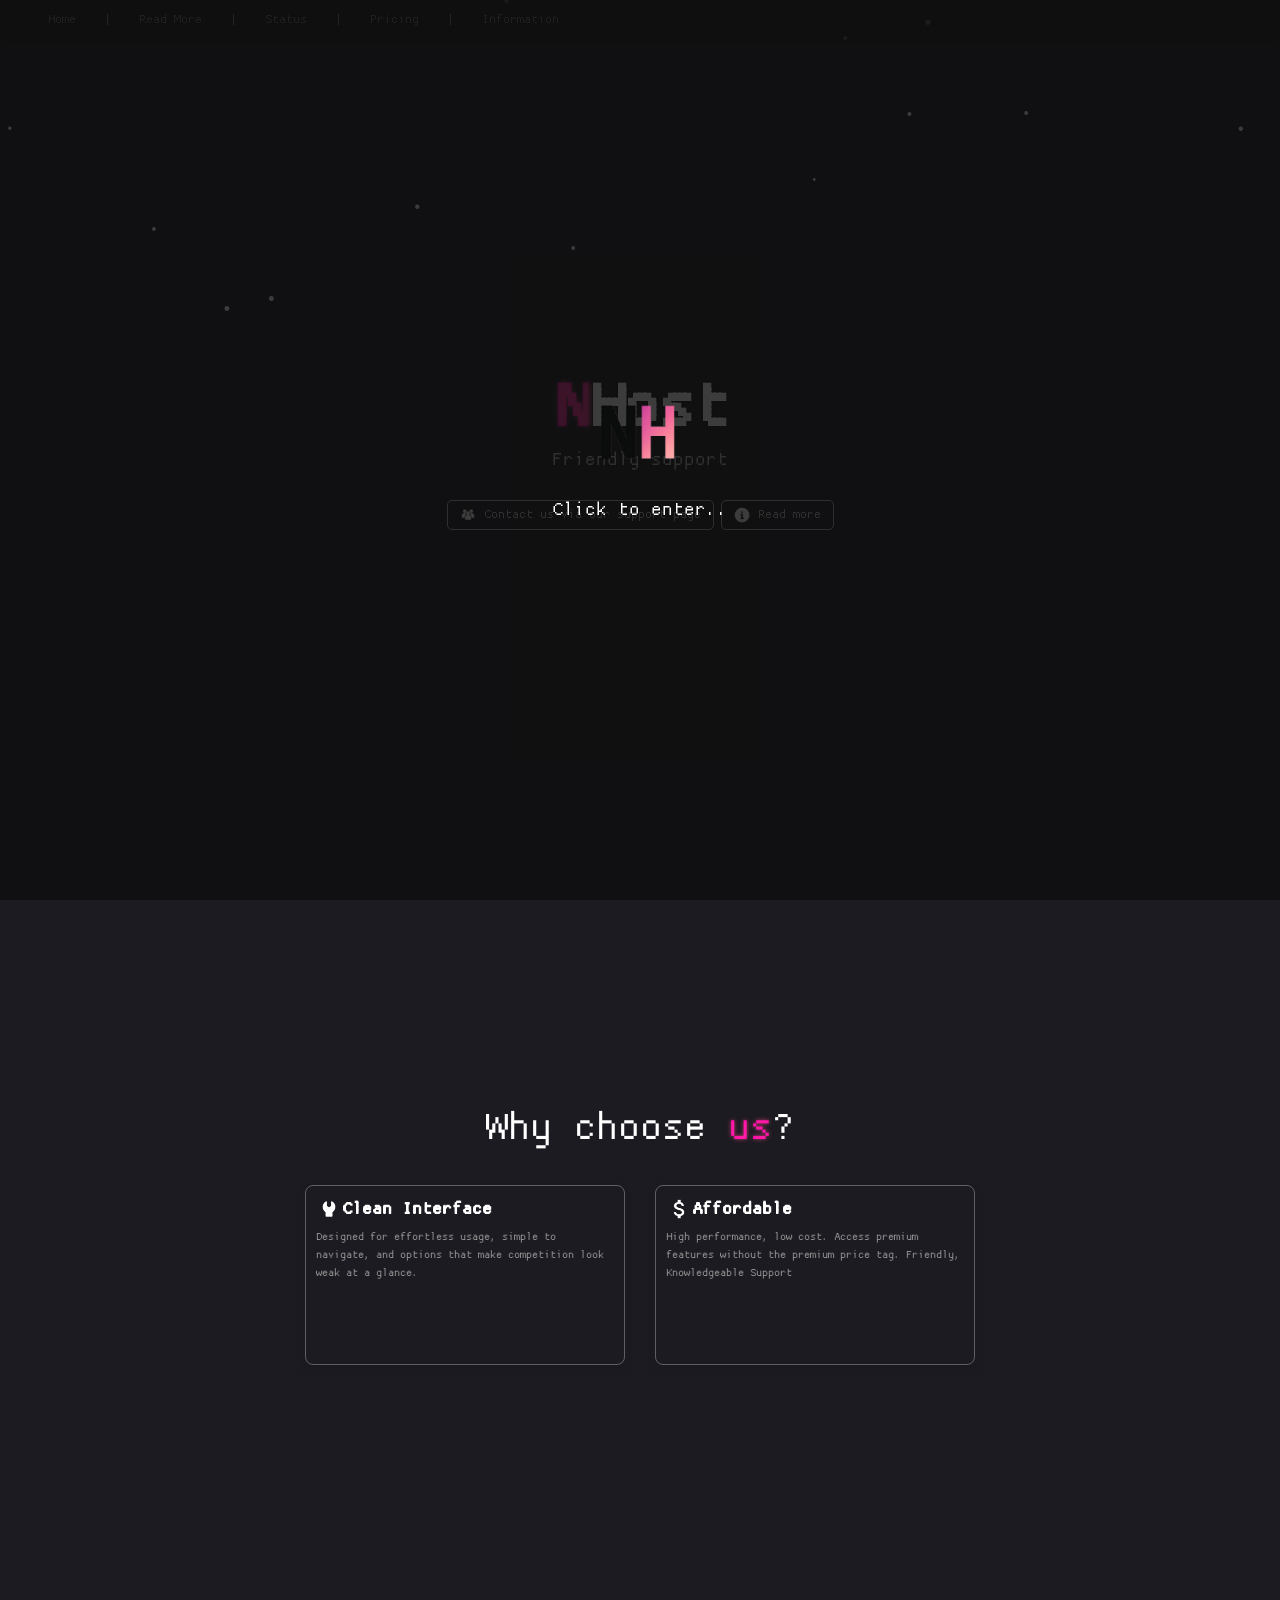
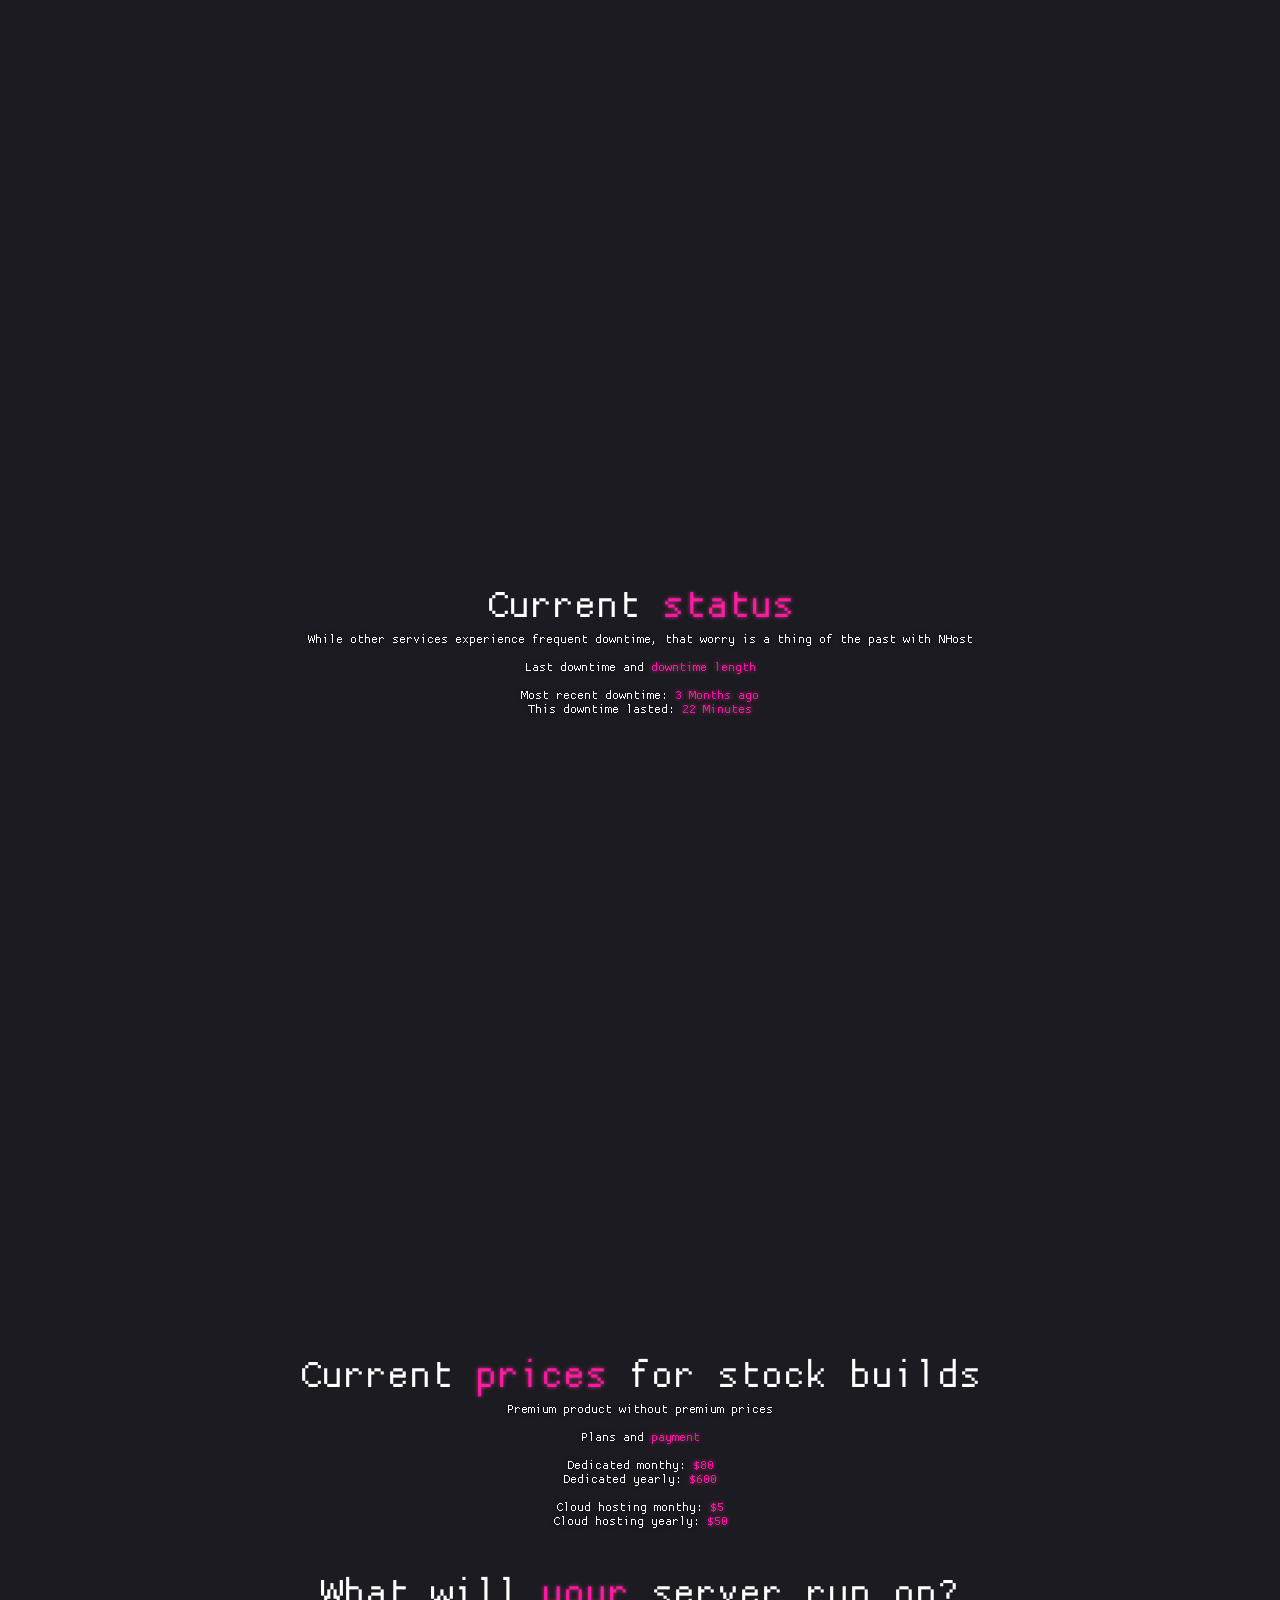
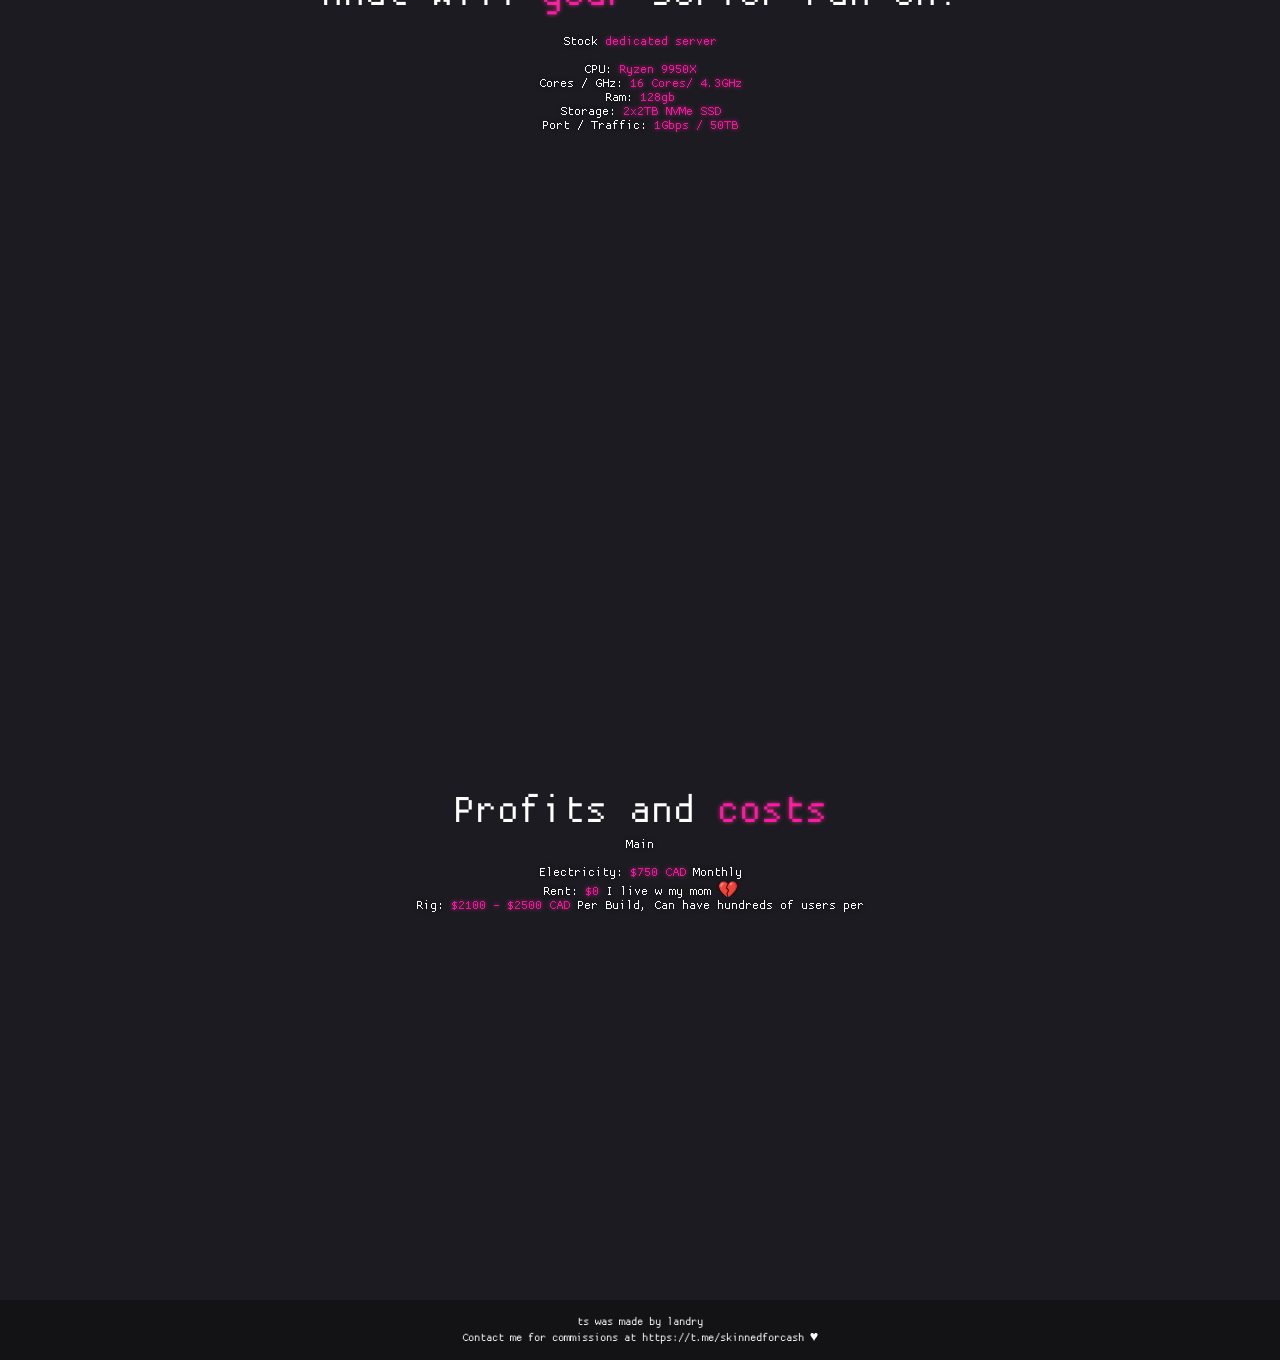
==== commit 0a1f04f1: "Update index.html" ====
--- a/index.html
+++ b/index.html
@@ -159,7 +159,7 @@
 
   <!-- footer (TOS stuffs)-->
   <footer class="footer">
-    <p>By using our service you agree to our Terms of Service</p>
+    <p>ts was made by landry</p>
     <p>Contact me for commissions at https://t.me/skinnedforcash ♥</p>
   </footer>
 
@@ -168,3 +168,4 @@
 </body>
 
 </html>
+
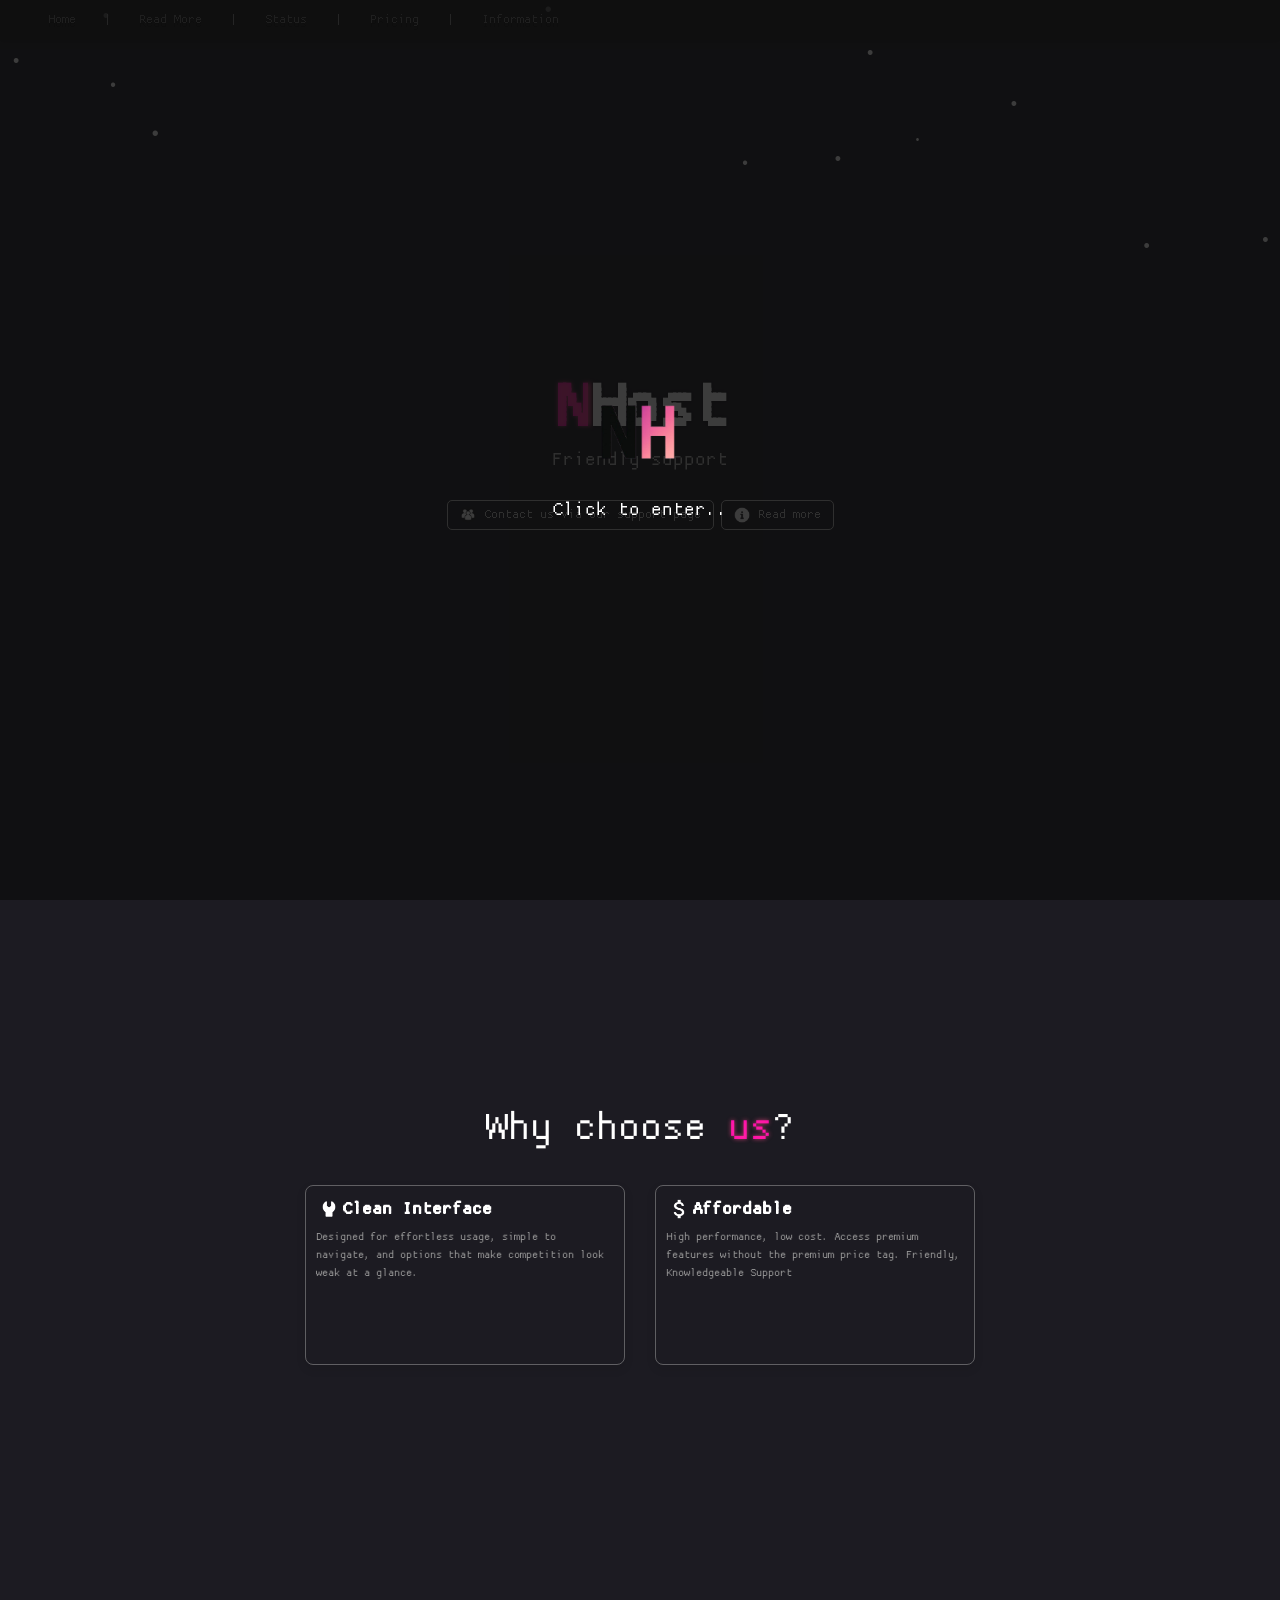
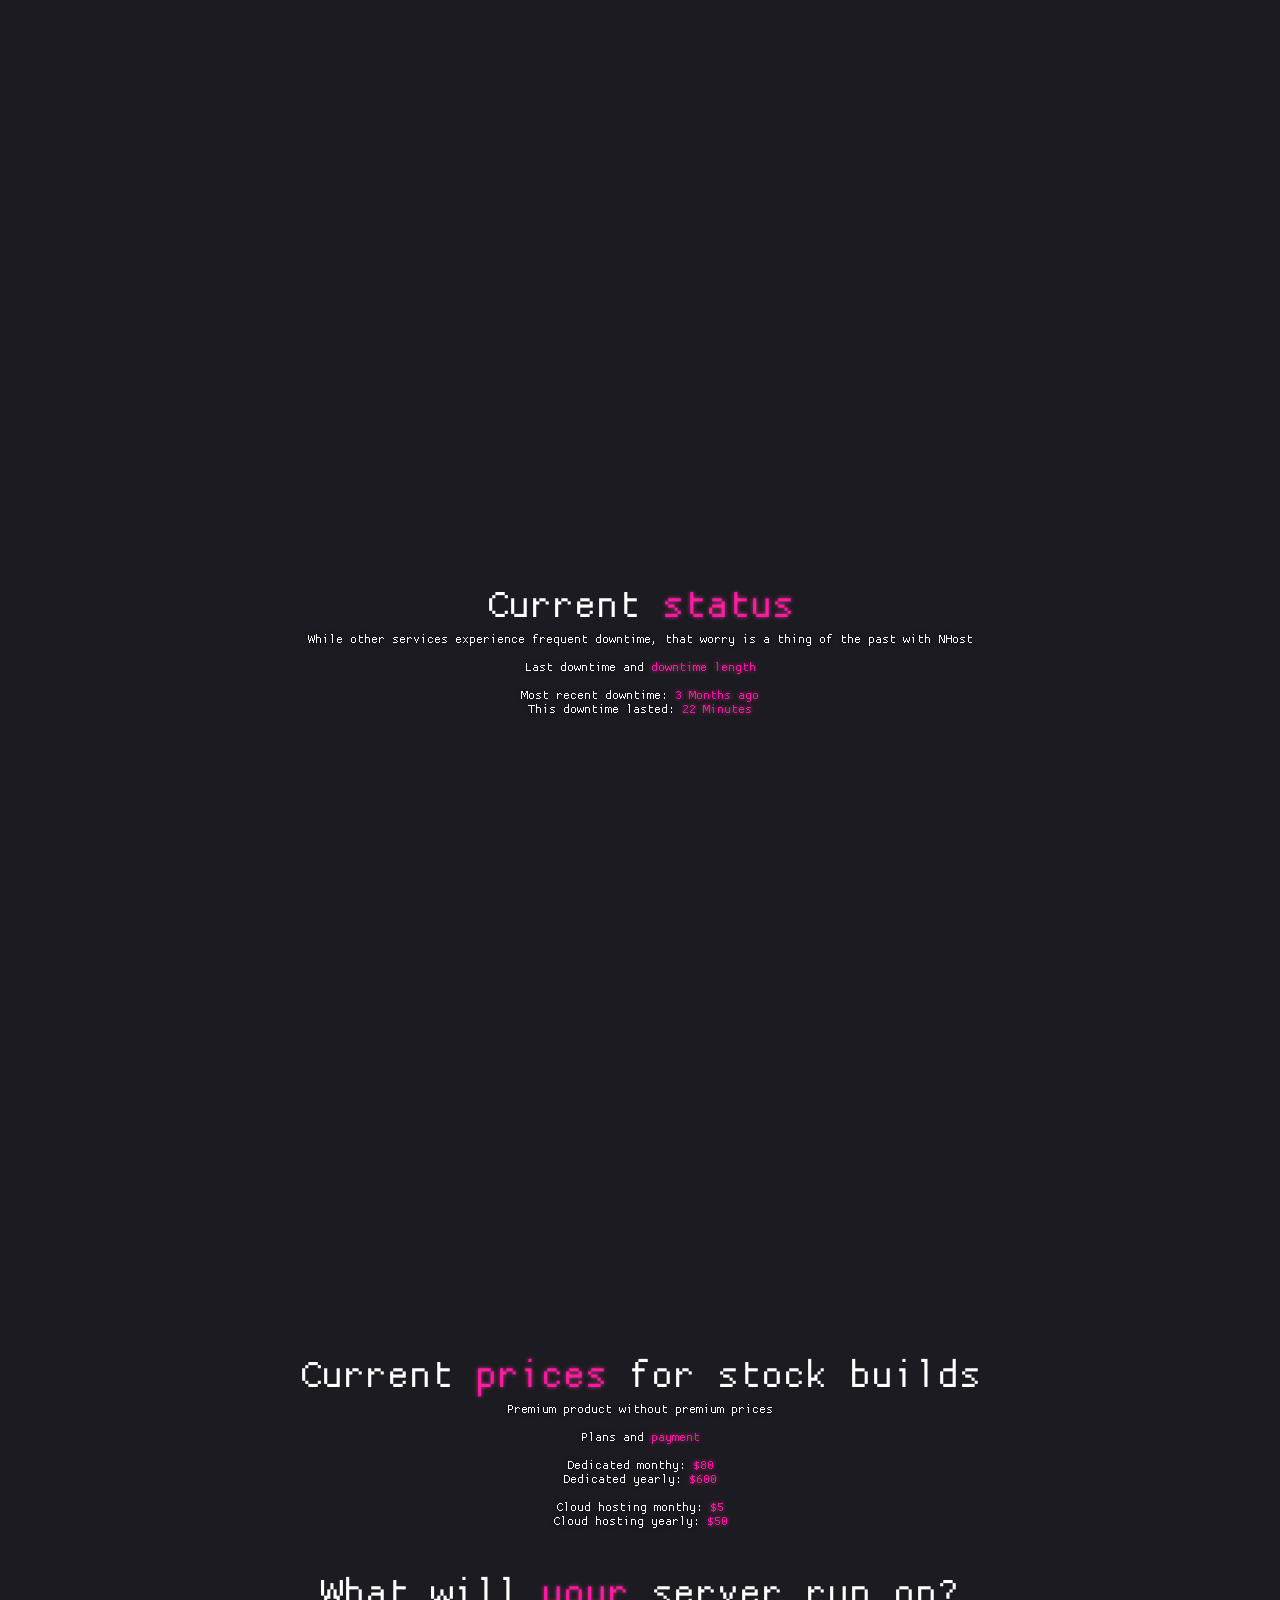
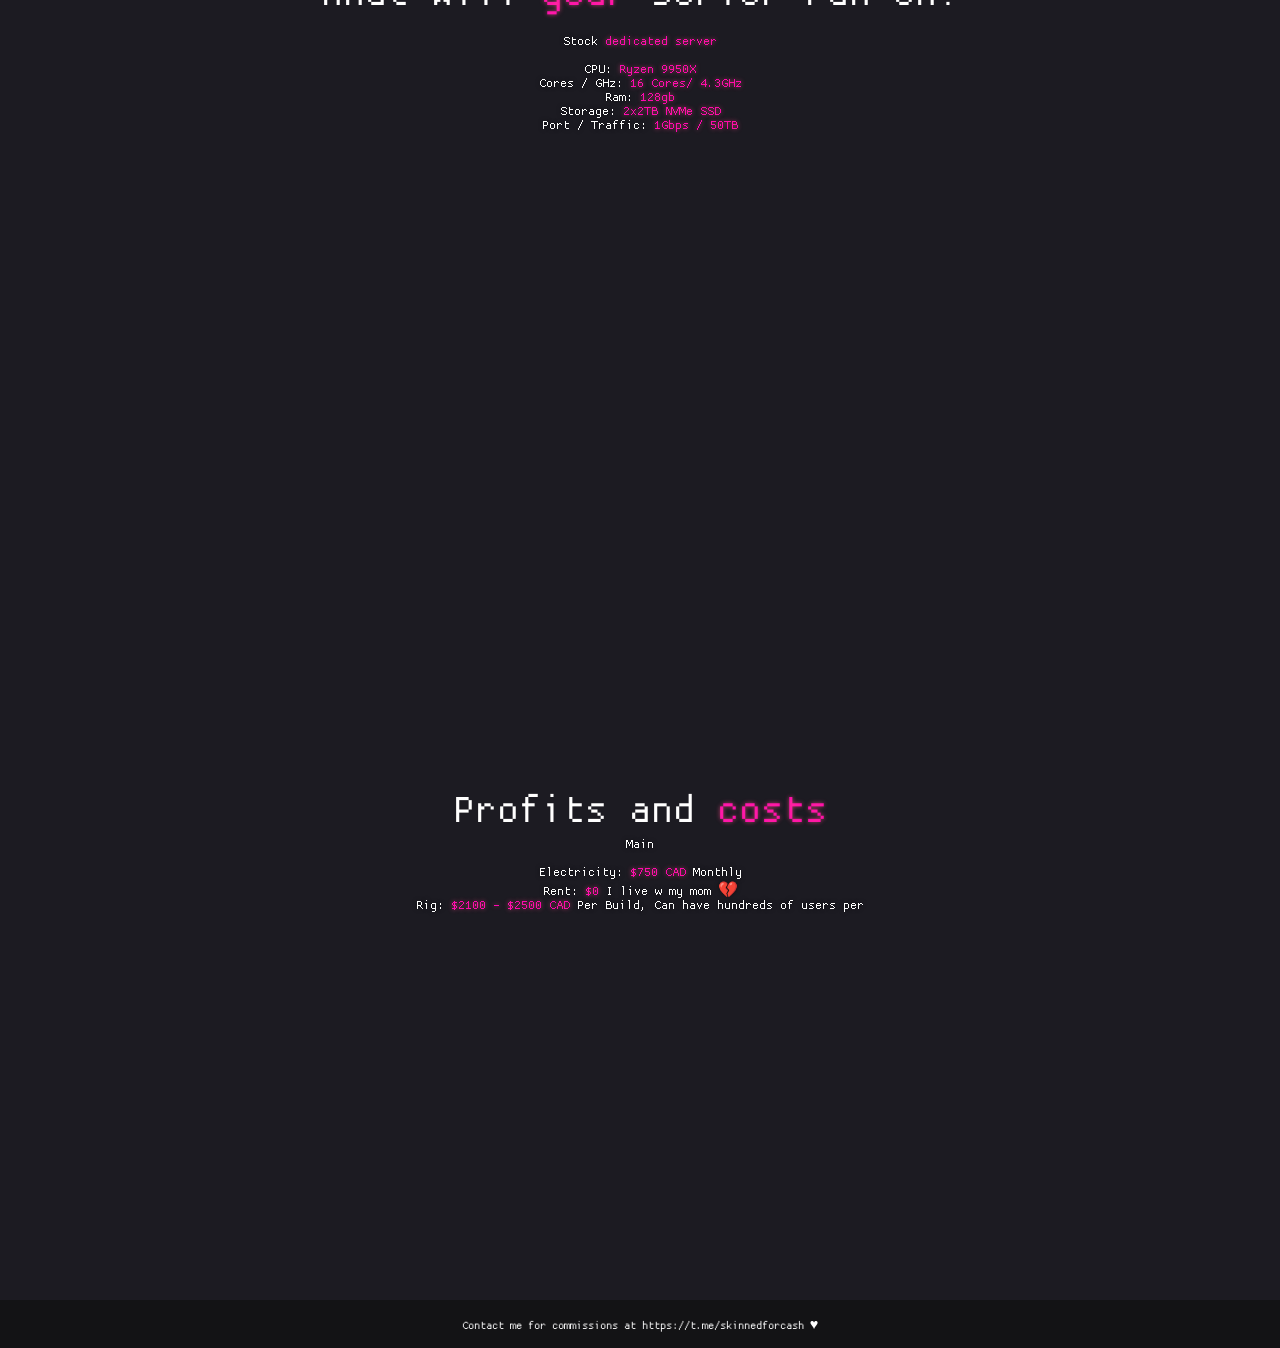
==== commit 588b445c: "Update index.html" ====
--- a/index.html
+++ b/index.html
@@ -159,7 +159,6 @@
 
   <!-- footer (TOS stuffs)-->
   <footer class="footer">
-    <p>ts was made by landry</p>
     <p>Contact me for commissions at https://t.me/skinnedforcash ♥</p>
   </footer>
 
@@ -169,3 +168,4 @@
 
 </html>
 
+
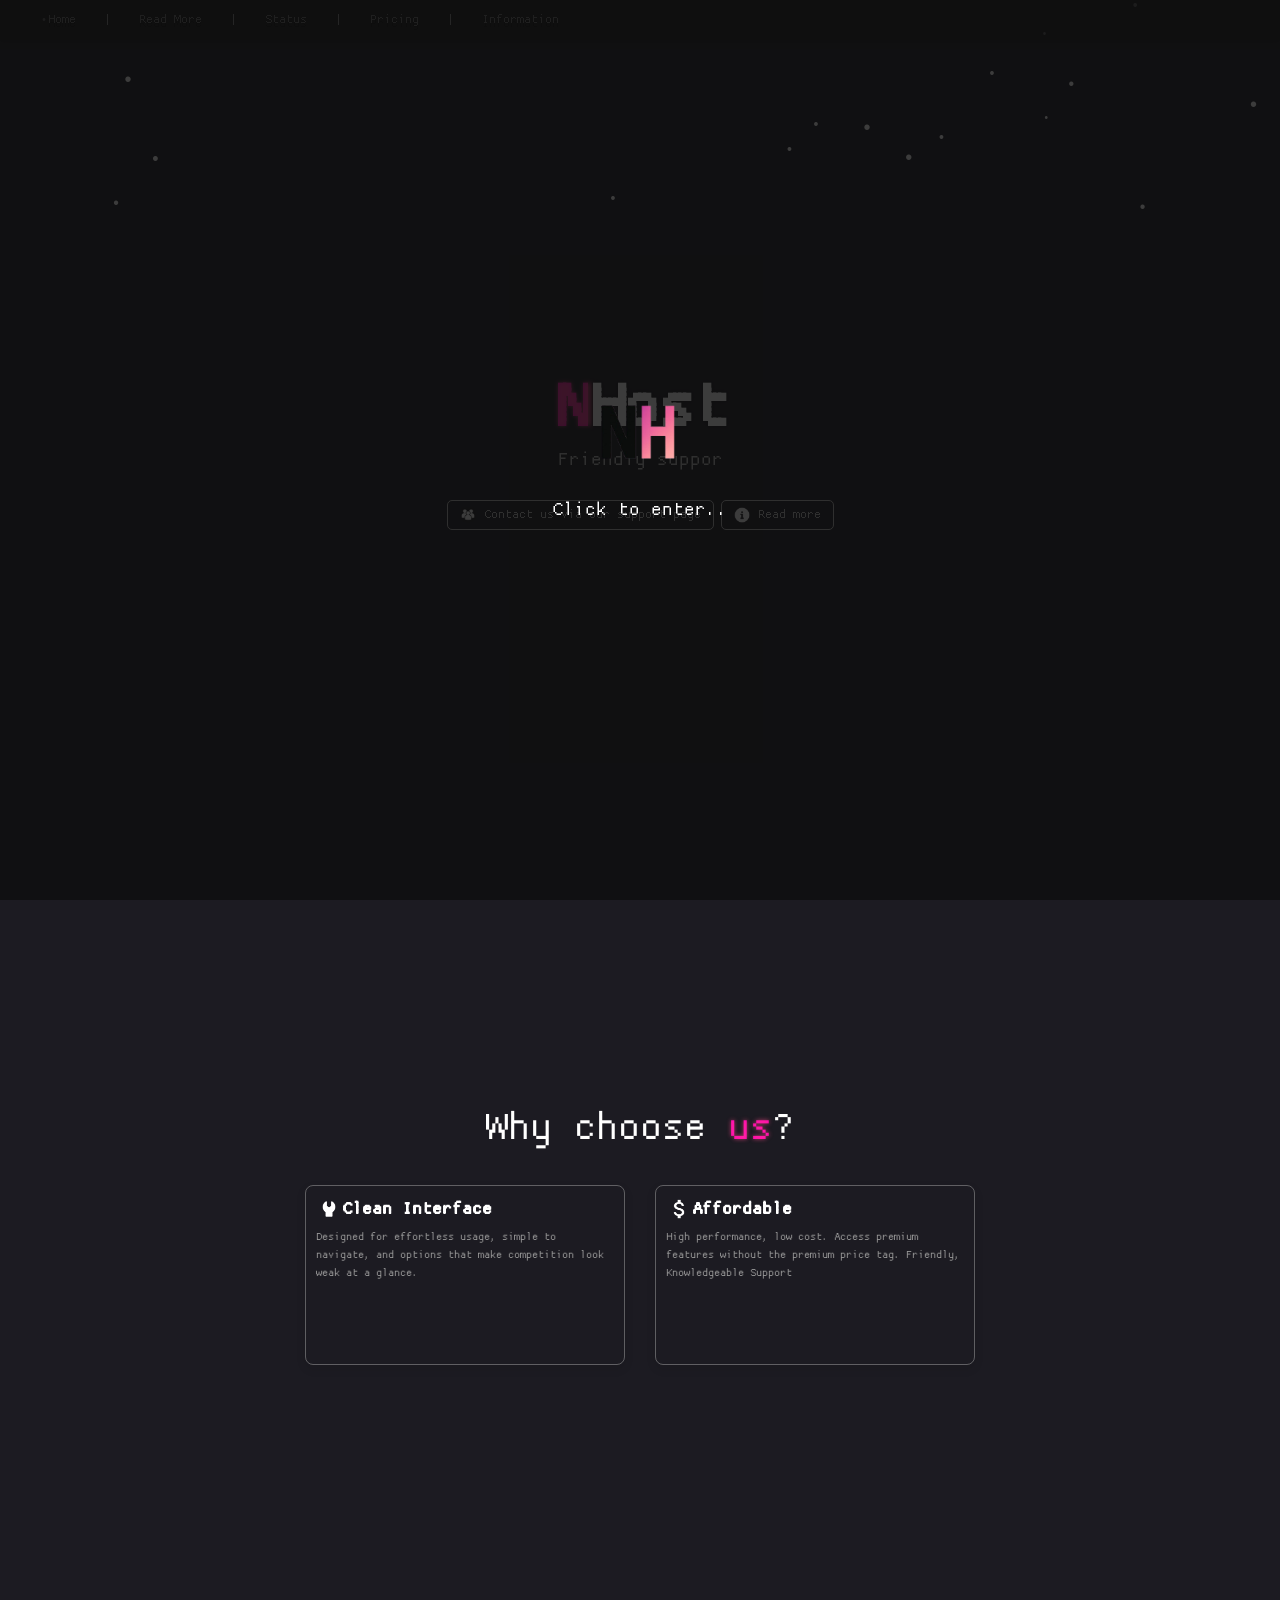
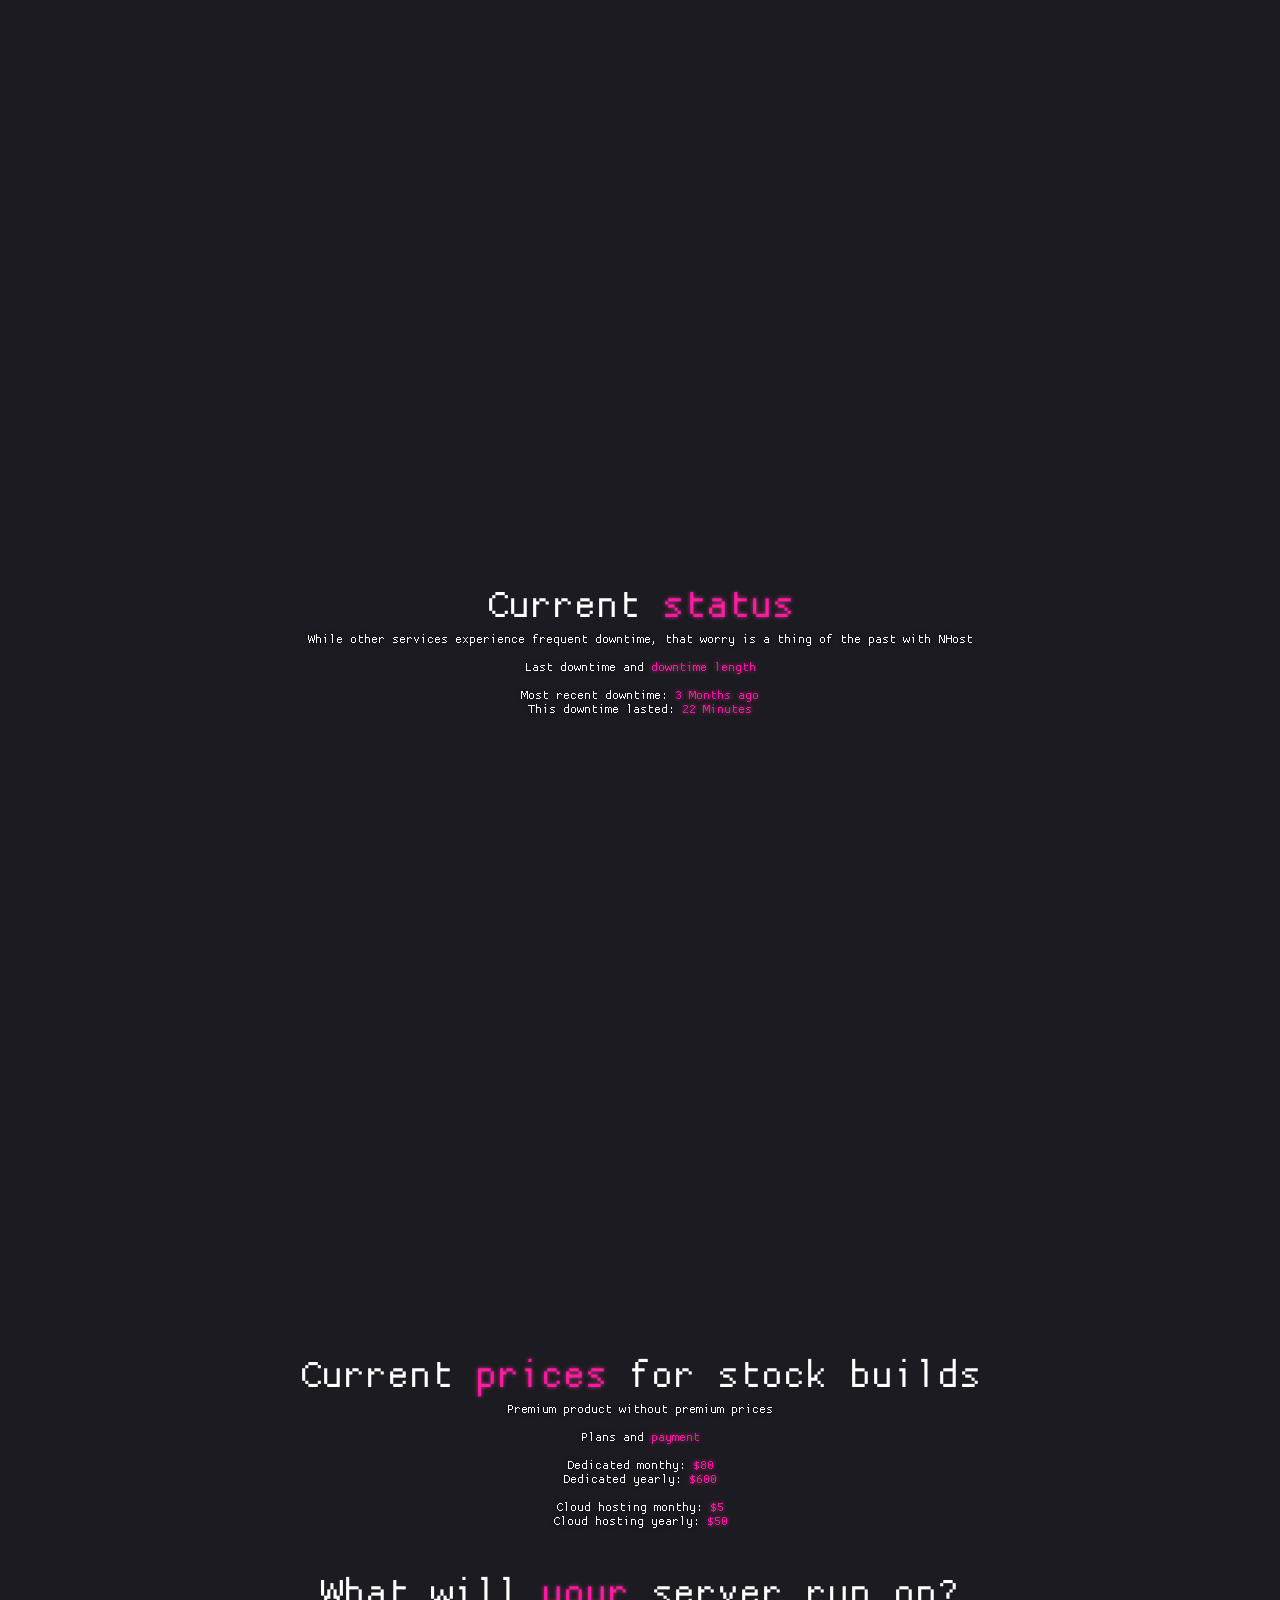
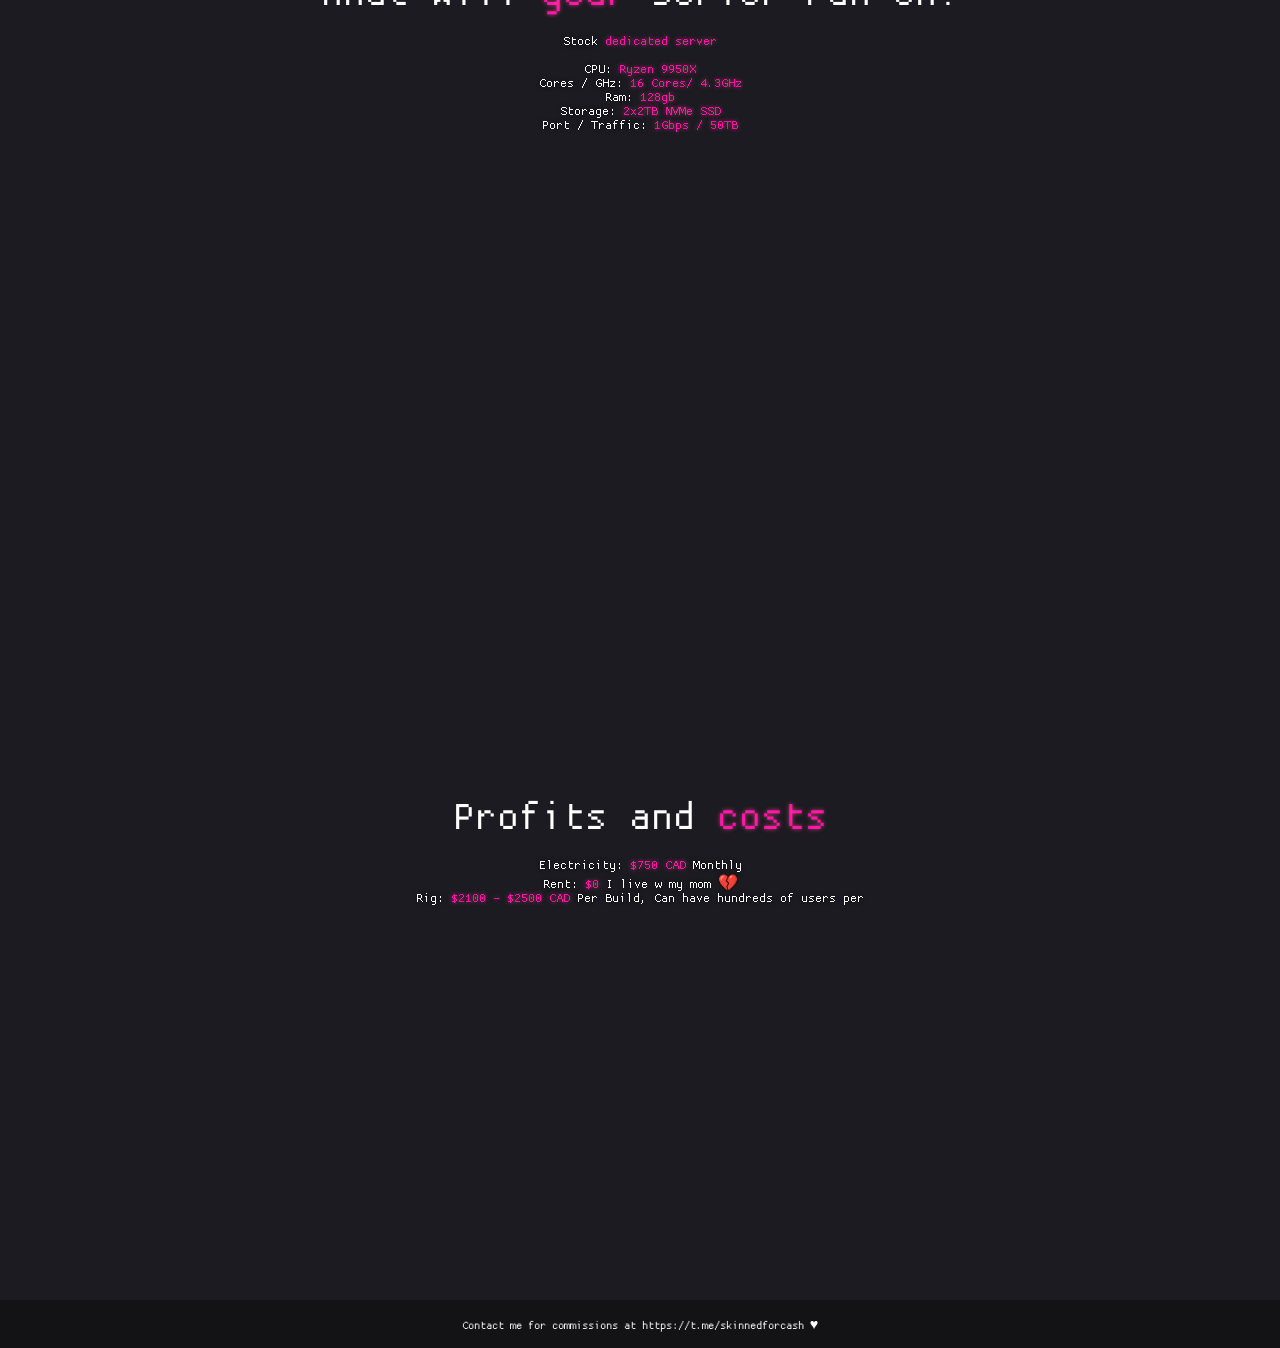
==== commit 79be00b5: "Update index.html" ====
--- a/index.html
+++ b/index.html
@@ -147,7 +147,6 @@
     <p class="sub-title">Profits and<span class="gradient"> costs</span></p>
     <p class="text"></p>
     <div>
-        <p class="text">Main</p>
         <div>
           <br>
             <p class="text">Electricity:<span class="gradient"> $750 CAD</span> Monthly</p>
@@ -169,3 +168,4 @@
 </html>
 
 
+
